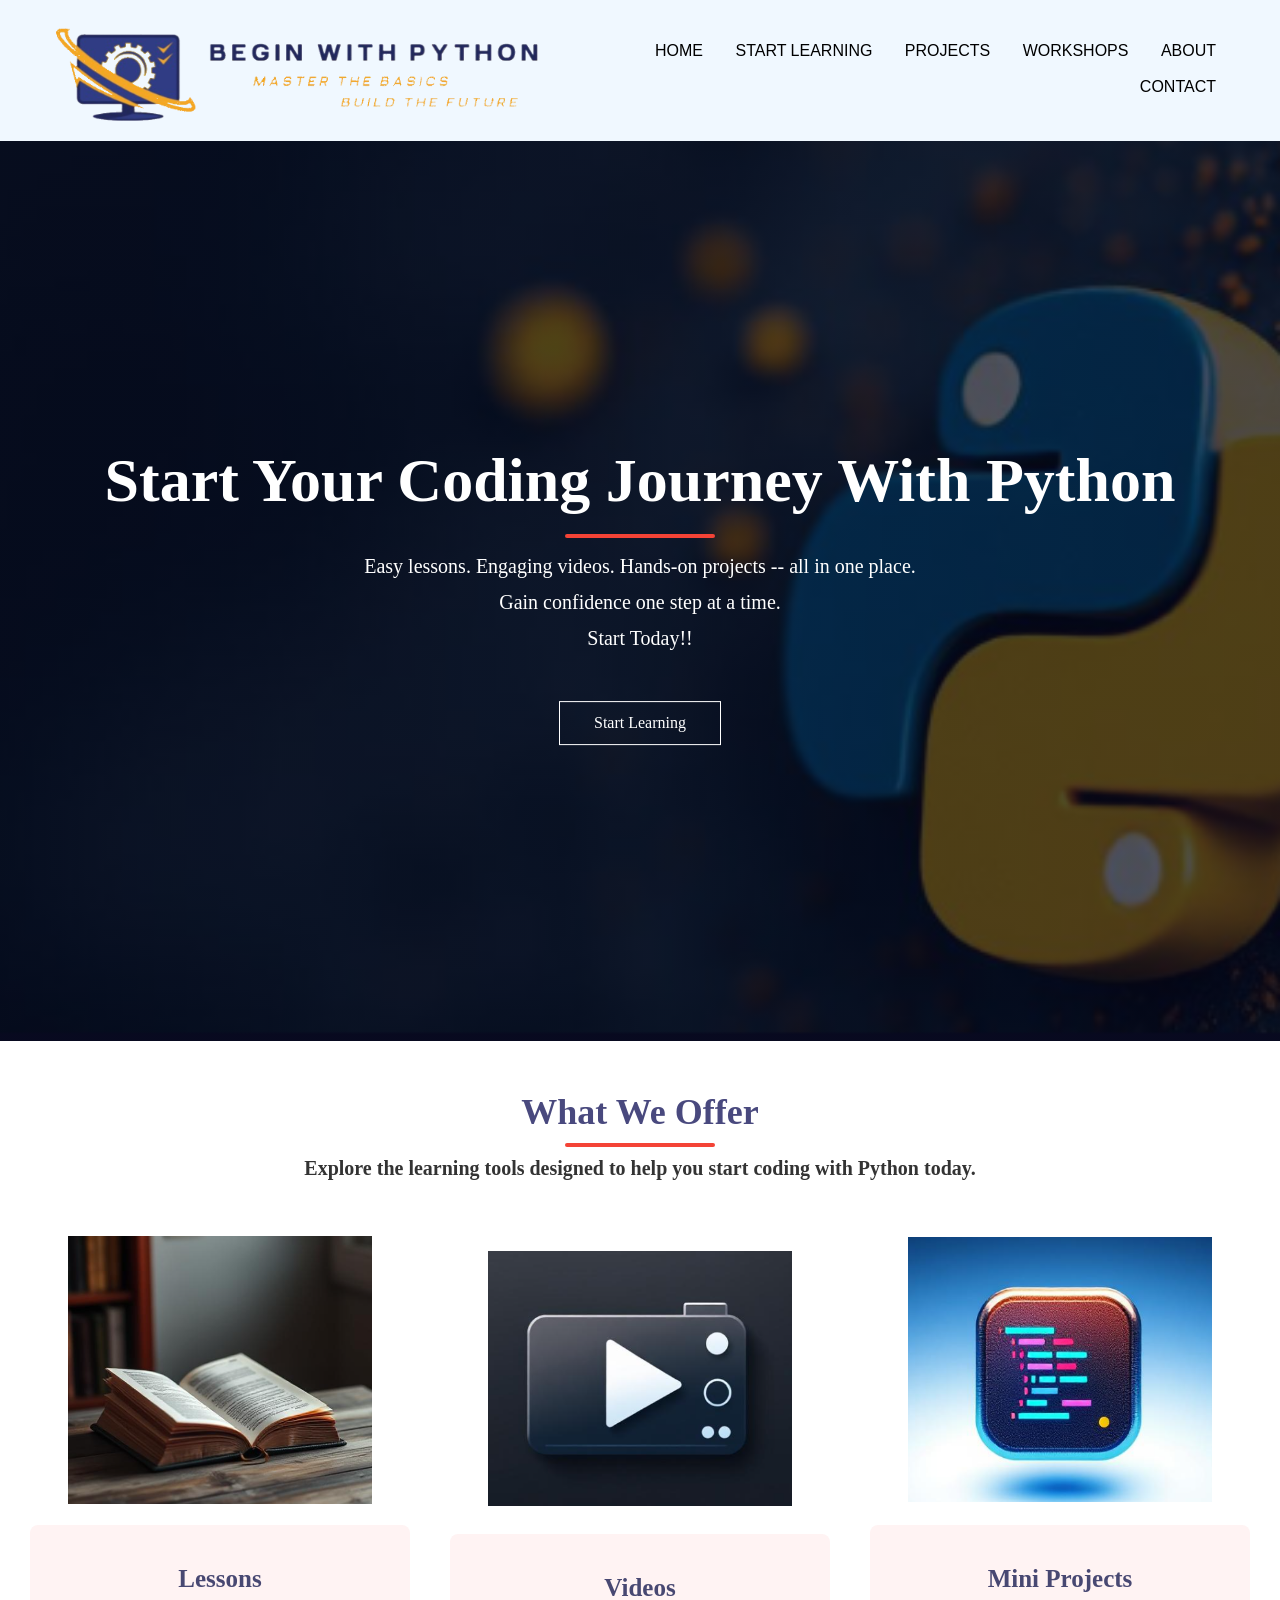
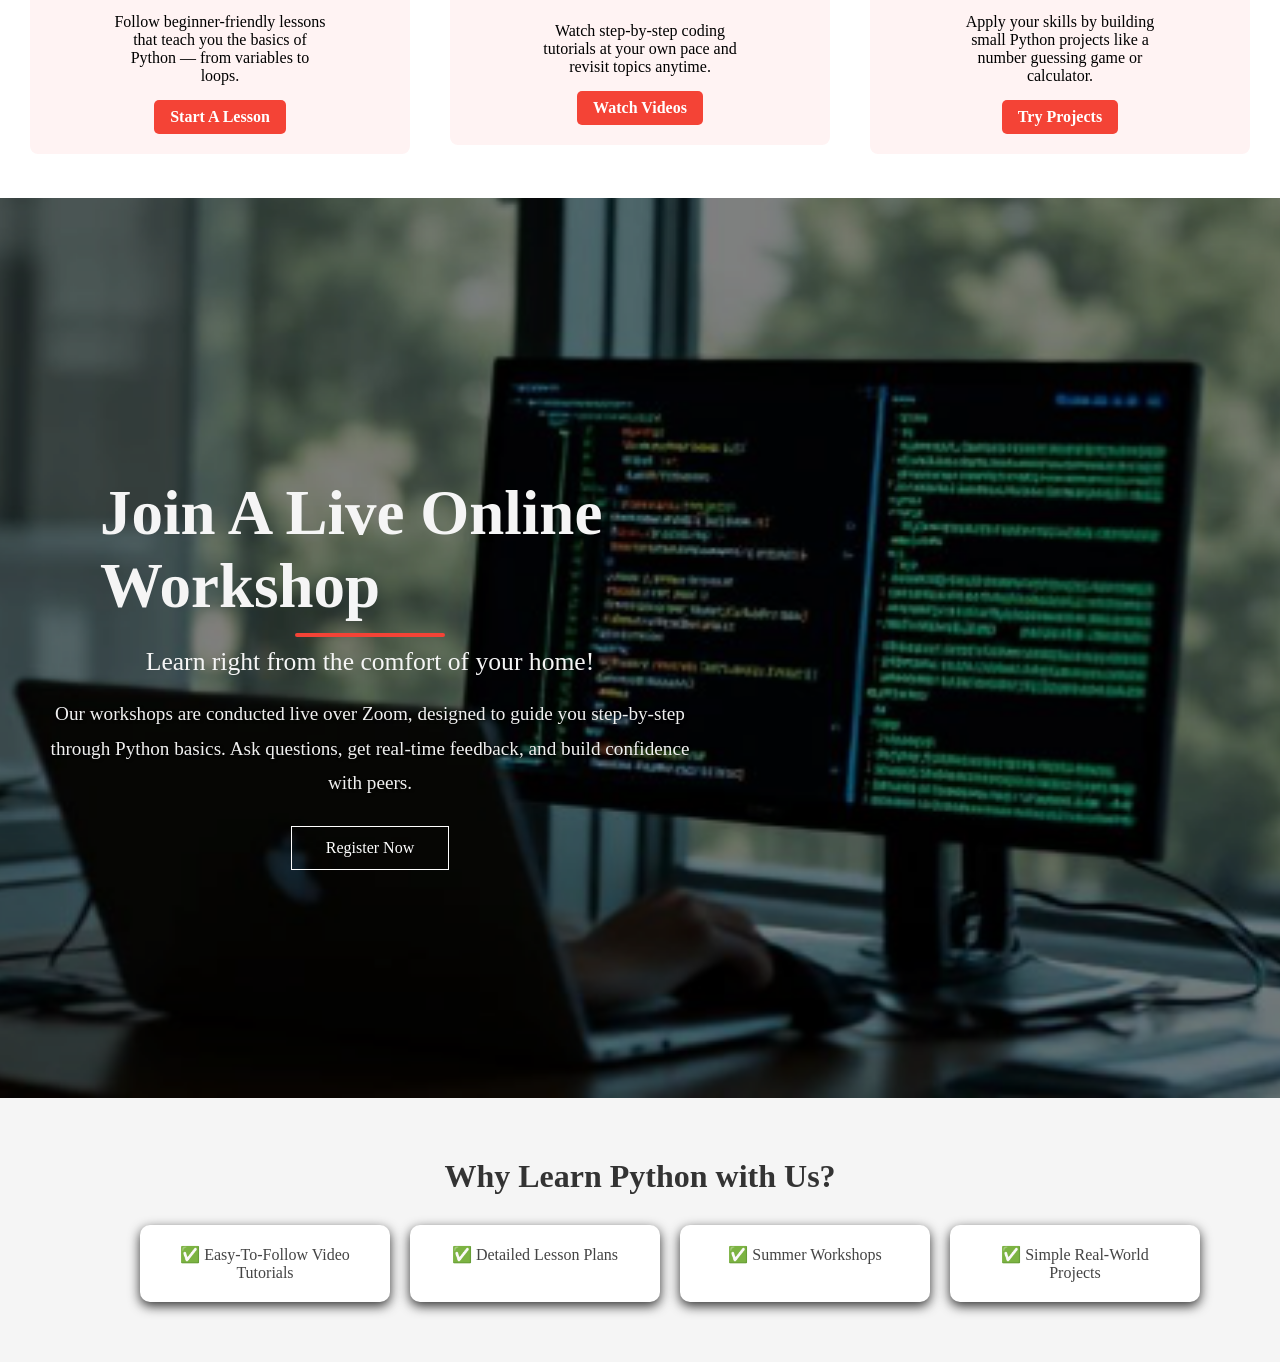
==== index.html @ 310bcfa5 "Working on the home page - what we offer section is fully complete, along with the subpage to join a" ====
<!DOCTYPE html>
<html>

<head>
    <meta name = "viewport" content="with=device-width, initial-scale=1.0">
    <title>Begin With Python</title>
    <link rel="stylesheet" href="style.css">
</head>

<body> 
    <!-- HEADER FOR THE TOP NAVIGATION BAR -->
    <header class="top-nav">
        <nav>
            <!-- LOGO -->
            <a href="index.html"><img src="images/BWPlogo.png"></a>
            
            <!-- MENU -->
            <div class="nav-links">
                <ul>
                    <li><a href="">HOME</a></li>
                    <li><a href="">START LEARNING</a></li>
                    <li><a href="">PROJECTS</a></li>
                    <li><a href="">WORKSHOPS</a></li>
                    <li><a href="">ABOUT</a></li>
                    <li><a href="">CONTACT</a></li>
                </ul> 
            </div>
        </nav>
    </header>
    
    <!-- Start Learning Button and Main Header -->
    <section class="header">
        <div class = "main-text">
            <h1> Start Your Coding Journey With Python</h1>
            <div class="line"></div>
            <p> Easy lessons. Engaging videos. Hands-on projects -- all in one place. <br> Gain confidence one step at a time. <br> Start Today!!</p>
            <a href="StartLearning.html" class="learn-button">Start Learning</a>
        </div>
    </section>
    
    <!-- Section 2: What We Offer -->
    <section class="services">
        <h2>What We Offer</h2>
        <div class="line"></div>
        <h4>Explore the learning tools designed to help you start coding with Python today.</h4>

        <div class="service-row">
            <div class="option-box">
                <img src="images/lessons.png" alt="Lessons" class="card-icon">
                <div class="option-col">
                    <h3>Lessons</h3>
                    <p>Follow beginner-friendly lessons that teach you the basics of Python — from variables to loops. </p>
                    <a href="StartLearning.html" class="lesson-button">Start A Lesson</a>
                </div>
            </div>
            <div class="option-box">
                <img src="images/video.png" alt="Videos" class="card-icon">
                <div class="option-col">
                    <h3>Videos</h3>
                    <p>Watch step-by-step coding tutorials at your own pace and revisit topics anytime. </p>
                    <a href="StartLearning.html" class="video-button">Watch Videos</a>
                </div>
            </div>
            <div class="option-box">
                <img src="images/proj-icon.png" alt="Projects" class="card-icon">
                <div class="option-col">
                    <h3>Mini Projects</h3>
                    <p>Apply your skills by building small Python projects like a number guessing game or calculator. </p>
                    <a href="StartLearning.html" class="project-button">Try Projects</a>
                </div>
            </div>
        </div>
    </section>
    
    <!-- Section 3: Attend a workshop -->
    <section class="workshop">
        <div class="explore-workshop">
            <h1>Join A Live Online Workshop</h1>
            <div class="line"></div>
            <p1>Learn right from the comfort of your home!</p1>
            <p> Our workshops are conducted live over Zoom, designed to guide you step-by-step through Python basics. 
                Ask questions, get real-time feedback, and build confidence with peers. </p>
            <a href="#" class="learn-button">Register Now</a>
        </div>
    </section>
    
    <!-- Section 4: What our users say-->
    
    
    <!-- Section 5: Why Us? -->
    <section class="why-learn">
        <h2>Why Learn Python with Us?</h2>
        <div class="feature-grid">
            <div class="feature-box"> &#9989 Easy-To-Follow Video Tutorials</div>
            <div class="feature-box"> &#9989 Detailed Lesson Plans</div>
            <div class="feature-box"> &#9989 Summer Workshops</div>
            <div class="feature-box"> &#9989 Simple Real-World Projects</div>
        </div>
    </section>

</body>

</html>
---- style.css ----
*{
    margin: 0;
    padding: 0;
}

.header{
    min-height: 100vh;
    width: 100%;
    background-image: linear-gradient(rgba(4, 8, 30, 0.7), rgba(4,8,30,0.7)), url(images/wallpaper.png);
    background-position: center;
    background-size: cover;
    position: relative; 
}

body , html {
  overflow-x: hidden;
}

.top-nav{
    background-color: aliceblue;
}

.top-nav img {
  width: 500px;
  display: block;
}

.top-nav nav {
  display: flex;
  justify-content: space-between;
  align-items: center;
  padding: 15px 50px;
}

nav{
    display: flex;
    padding: 2% 6%;
    justify-content: space-between;
    align-items: center;
}

nav img {
    width: 500px;
    align-items: left;
}

.nav-links{
    flex: 1;
    text-align: right;
    font-family: 'Tahoma', sans-serif;
}

.nav-links ul li{
    list-style: none;
    display: inline-block;
    padding: 8px 14px;
    position: relative;
}

.nav-links ul li a{
    color: #000000;
    text-decoration: none;
    font-size: 16px;
}

.nav-links ul li::after{
    content: '';
    width: 0%;
    height: 2px;
    background: #f44338;
    display: block;
    margin: auto;
    transition: 0.4s;
}

.nav-links ul li:hover::after{
    width: 100%;
}

.main-text{
    width: 90%;
    color: #fff;
    position: absolute;
    top: 50%;
    left: 50%;
    transform: translate(-50%, -50%);
    text-align: center
}

.main-text h1{
    font-size: 62px;
    line-height: 1.4;
}

.main-text p{
    margin: 10px 0 40px;
    font-size: 20px;
    line-height: 1.8;
}

.line{
  width: 150px;
  height: 4px;
  background: #f44336;
  margin: 10px auto;
  border-radius: 10px;
}

.learn-button{
    display: inline-block;
    text-decoration: none;
    text-align: center;
    margin-top: 5px;
    color: #fff;
    font-size: 16px;
    border: 1px solid #fff;
    padding: 12px 34px;
    background: transparent;
    position: relative;
    cursor: pointer;
}

.learn-button:hover{
    border: 1 px solid #f44336;
    background: #f44336;
    transition: 1s;
}

.why-learn {
  background-color: #f5f5f5; 
  padding: 60px 20px;
  text-align: center;
  justify-content: center;
}

.why-learn h2 {
  font-size: 32px;
  margin-bottom: 30px;
  color: #333;
}

.services h2 {
  font-size: 36px;
  margin-bottom: 5px;
  color: #49497e;
  text-align: center;
  margin-top: 50px;
}

.services h4 {
  font-size: 20px;
  margin-bottom: 30px;
  color: #333;
  text-align: center;
}

.why-learn h4 {
  font-size: 25px;
  margin-top: 30px;
  color: #333;
}

.feature-grid {
  display: flex;
  grid-template-columns: repeat(auto-fit, minmax(250px, 1fr));
  gap: 20px;
  flex-wrap: nowrap;
  max-width: 1000px;
  margin: 0 auto;
}

.card-icon {
  width: 280px;
  height: 280px;
  object-fit: contain;
  margin-bottom: 5px;
}

.feature-box {
  background: white;
  padding: 20px 25px;
  border-radius: 10px;
  border-color: #333;
  box-shadow: 0 4px 12px rgba(0, 0, 0, 0.8);
  font-size: 16px;
  color: #444;
  min-width: 200px;
  max-width: 250px;
  transition: transform 0.2s ease;
  justify-content: center;
  text-align: center;
}

.feature-box:hover {
  transform: translateY(-5px);
}

.service-row{
    margin-top: 2%;
    padding: 0;
    padding-bottom: 2%;
    border-color:rgba(0, 0, 0, 0.8);
    text-align: center;
    display: flex;
    width: 100%;
    align-items: center;
    justify-content: center;
    gap: 40px;
    flex-wrap: wrap;
}

.service-row .option-box{
  width: 80%;
  display: flex;
  flex-direction: column;
  align-items: center;
}

.service-row .option-box img{
  width: 80%;
}

.services .service-row{
  margin-top: 50px;
}
h3{
  font-size: 25px;
  color: #484872;
  margin: 20px auto;
}

.option-col{
    flex-basis: 31%;
    background: #fff3f3;
    border-radius: 8px;
    margin-top: 10px;
    margin-bottom: 5%;
    padding: 20px 82px;
    box-sizing: border-box;
    transition: 0.5s;
}

.option-col:hover{
    box-shadow: 0 0 50px 0px rgba(0,0,0,0.2);
}
.option-box {
  width: 80%;
  display: flex;
  flex-direction: column;
  align-items: center;
  max-width: 380px;
}

.lesson-button,
.video-button,
.project-button {
  display: inline-block;
  margin-top: 15px;
  padding: 8px 16px;
  background-color: #f44336;
  color: white;
  border-radius: 5px;
  text-decoration: none;
  font-weight: bold;
  transition: background 0.3s ease;
}

.lesson-button:hover,
.video-button:hover,
.project-button:hover {
  background-color: #d32f2f;
}

.workshop{
  width: 100%;
  height: 100vh;
  background-image: url(images/w.png);
  background-position: center;
  background-size: cover;
  background-repeat: no-repeat;
  display: flex;
  align-items: center;
}

.explore-workshop{
  width: 50%;
  padding: 50px;
  color: #F5F5F5;
  display: flex;
  align-items: center;
  flex-direction: column;
}

.explore-workshop h1 {
  font-size: 7vmin;
  margin: 50px;
  margin-bottom: 0px;
}

.workshop p {
  font-size: 1.2rem;            
  color: #f0f0f0;               
  line-height: 1.8;             
  max-width: 700px;             
  margin: 20px auto;            
  text-align: center;          
  font-weight: 300;             
  text-shadow: 1px 1px 3px rgba(0, 0, 0, 0.6); 
}

.workshop p1{
  font-size: 1.6rem;
  text-align: center;          
  font-weight: 500;
}

.explore-workshop .line{
  margin-top: 10px;
}
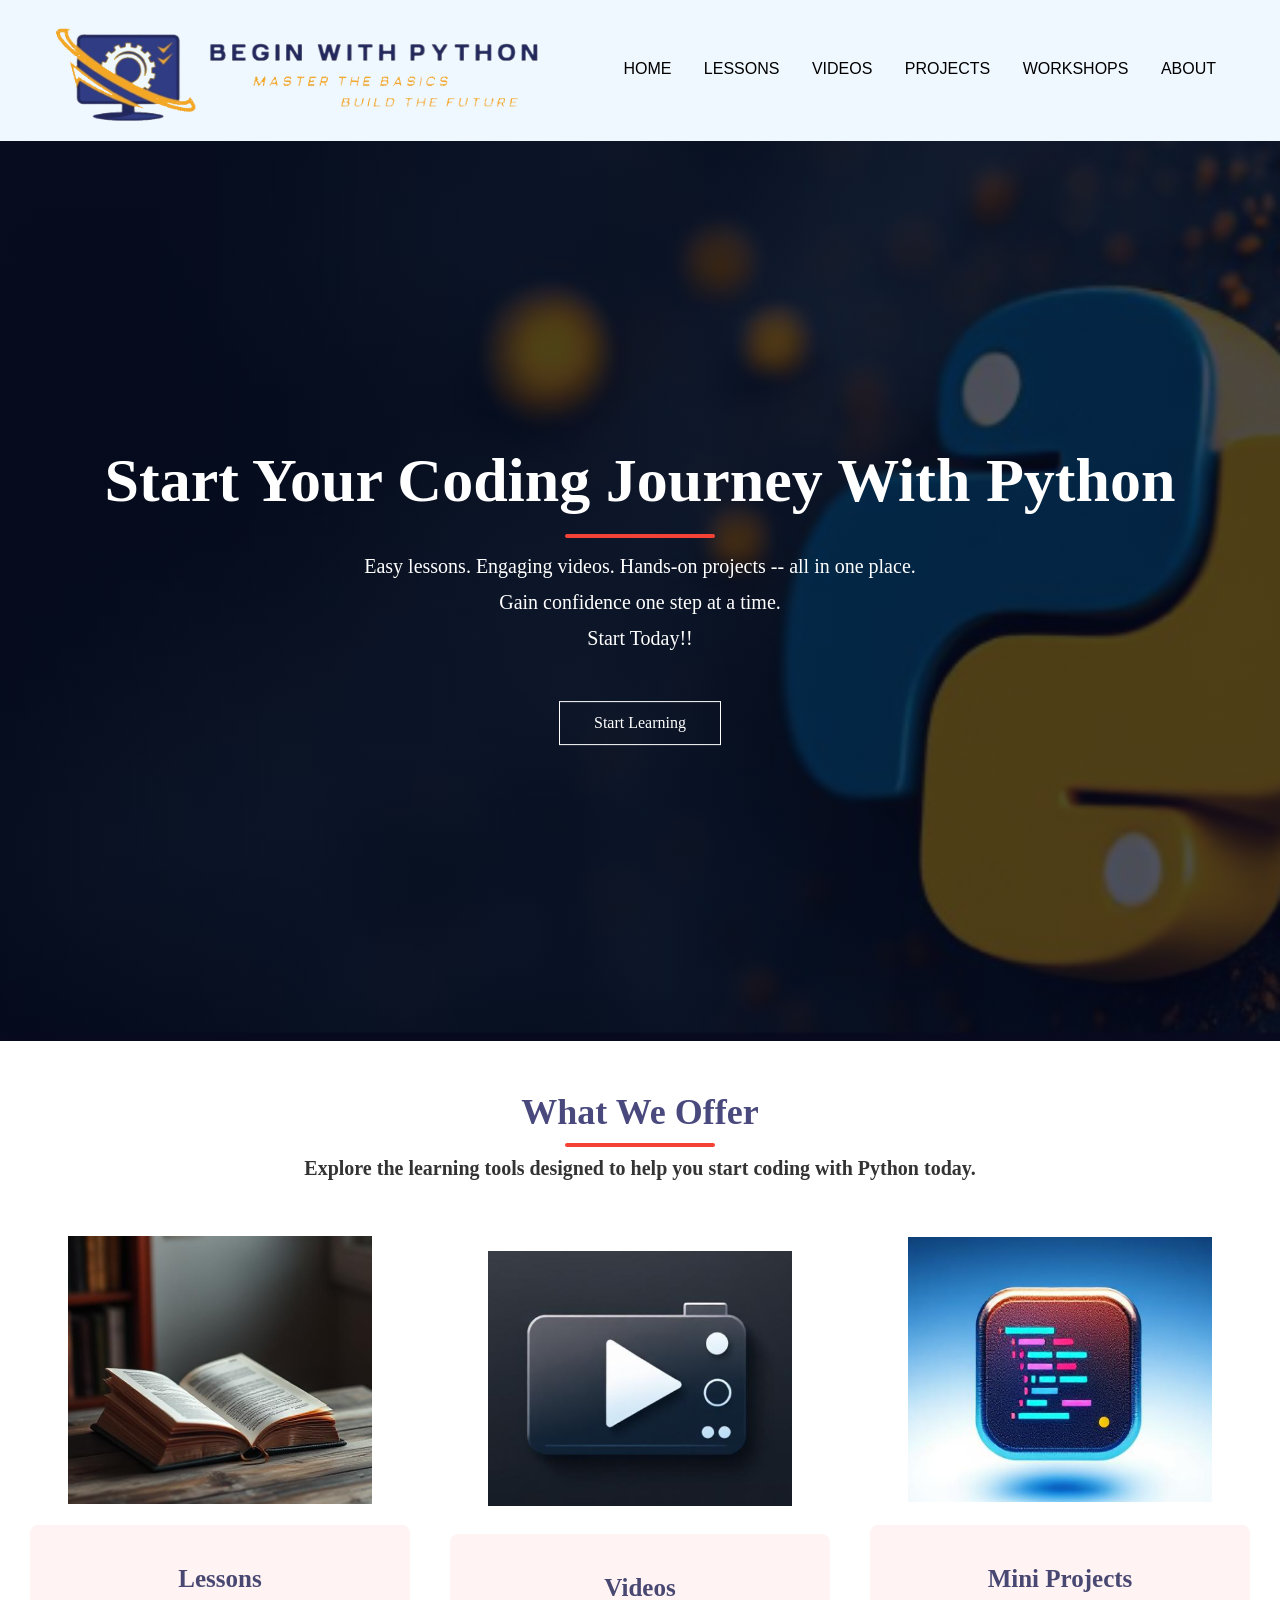
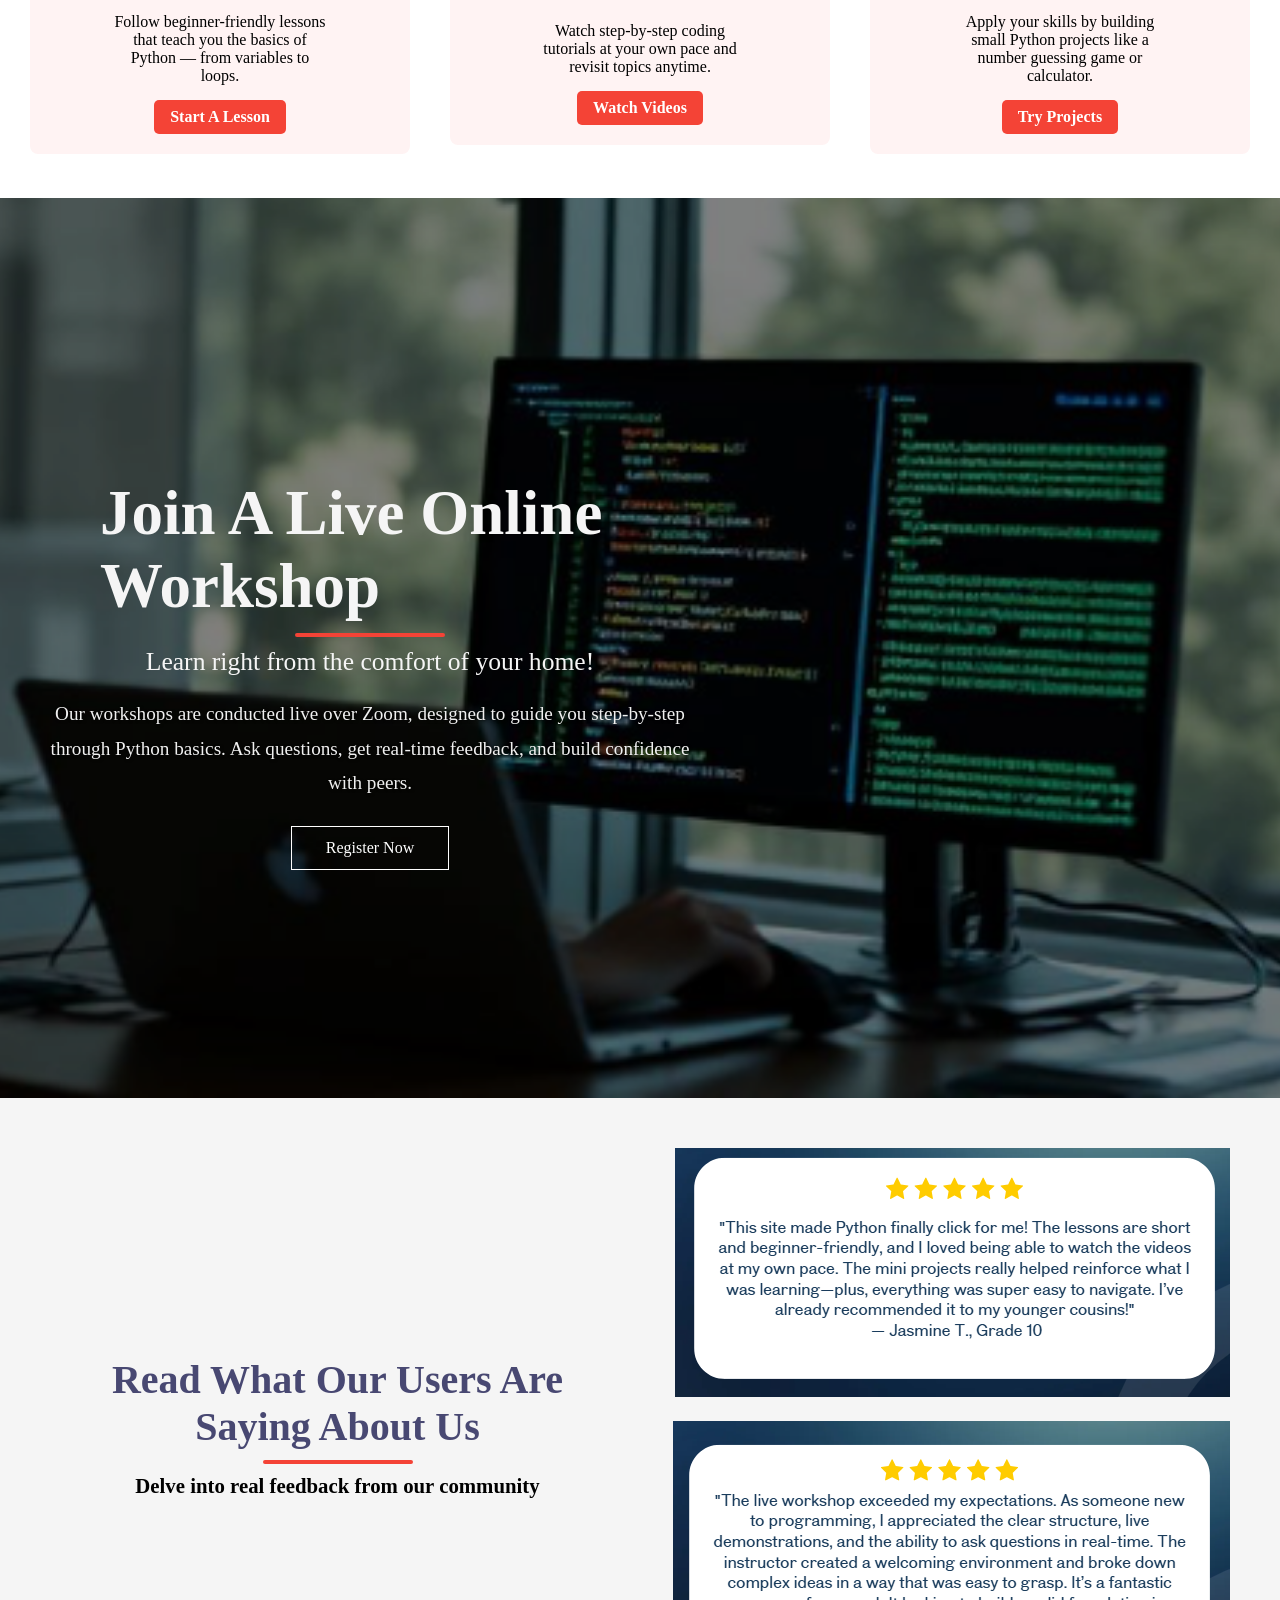
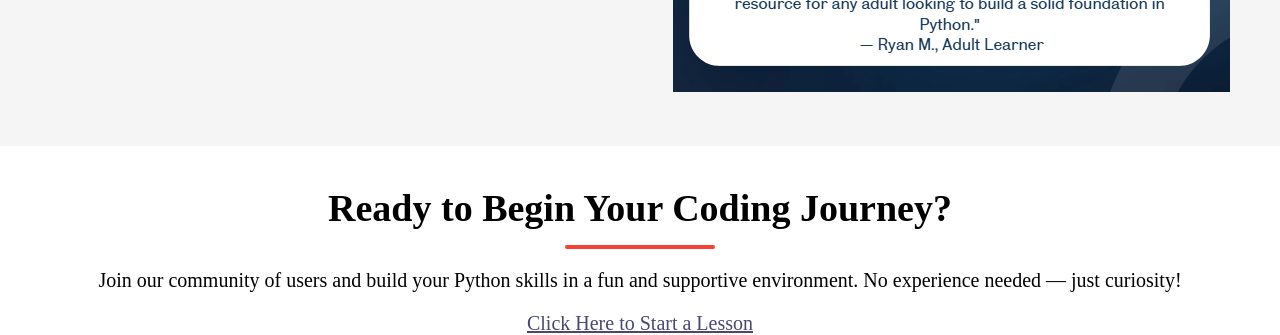
==== commit cff6c085: "Finishing up the home page - the last two sections have been inputted - some UI issues have been fix" ====
--- a/index.html
+++ b/index.html
@@ -8,6 +8,7 @@
 </head>
 
 <body> 
+    <!-- Section 1: Introduction to Begin With Python -->
     <!-- HEADER FOR THE TOP NAVIGATION BAR -->
     <header class="top-nav">
         <nav>
@@ -18,11 +19,11 @@
             <div class="nav-links">
                 <ul>
                     <li><a href="">HOME</a></li>
-                    <li><a href="">START LEARNING</a></li>
+                    <li><a href="">LESSONS</a></li>
+                    <li><a href="">VIDEOS</a></li>
                     <li><a href="">PROJECTS</a></li>
-                    <li><a href="">WORKSHOPS</a></li>
+                    <li><a href="">WORKSHOPS</a></li>   
                     <li><a href="">ABOUT</a></li>
-                    <li><a href="">CONTACT</a></li>
                 </ul> 
             </div>
         </nav>
@@ -85,19 +86,32 @@
     </section>
     
     <!-- Section 4: What our users say-->
-    
-    
-    <!-- Section 5: Why Us? -->
-    <section class="why-learn">
-        <h2>Why Learn Python with Us?</h2>
-        <div class="feature-grid">
-            <div class="feature-box"> &#9989 Easy-To-Follow Video Tutorials</div>
-            <div class="feature-box"> &#9989 Detailed Lesson Plans</div>
-            <div class="feature-box"> &#9989 Summer Workshops</div>
-            <div class="feature-box"> &#9989 Simple Real-World Projects</div>
+    <section class="testimonials">
+        <div class="container">
+            <div class = "container_left">
+                <h1>Read What Our Users Are Saying About Us</h1>
+                <div class="line"></div>
+                <h2>Delve into real feedback from our community</h2>
+            </div>
+            <div class="container_right">
+                <div class="card1">
+                    <img src="images/rev1.png" alt="Review from Jasmine">
+                </div>
+                <div class="card1">
+                    <img src="images/rew1.png" alt="Review from Jasmine">
+                </div>
+            </div>
+    </section>
+
+    <!-- Section 5: CTA -->
+    <section class="ready">
+        <div class="cta-right">
+            <h1>Ready to Begin Your Coding Journey?</h1>
+            <div class="line"></div>
+            <p>Join our community of users and build your Python skills in a fun and supportive environment. No experience needed — just curiosity!</p>
+            <a href="StartLearning.html" class="final-button">Click Here to Start a Lesson</a>
         </div>
     </section>
 
 </body>
-
 </html>
--- a/style.css
+++ b/style.css
@@ -126,19 +126,6 @@
     transition: 1s;
 }
 
-.why-learn {
-  background-color: #f5f5f5; 
-  padding: 60px 20px;
-  text-align: center;
-  justify-content: center;
-}
-
-.why-learn h2 {
-  font-size: 32px;
-  margin-bottom: 30px;
-  color: #333;
-}
-
 .services h2 {
   font-size: 36px;
   margin-bottom: 5px;
@@ -152,12 +139,6 @@
   margin-bottom: 30px;
   color: #333;
   text-align: center;
-}
-
-.why-learn h4 {
-  font-size: 25px;
-  margin-top: 30px;
-  color: #333;
 }
 
 .feature-grid {
@@ -316,4 +297,76 @@
 
 .explore-workshop .line{
   margin-top: 10px;
+}
+
+.testimonials{
+  background-color: #f5f5f5; 
+  background-repeat: no-repeat;
+  background-position: center;
+  background-size: cover;
+  display: flex;
+}
+
+.testimonials h1 {
+  font-size: 2.5rem;
+  margin-top: 50px;
+  margin-bottom: 10px;
+  color: #484872;
+  text-align: center;
+}
+
+.testimonials h2{
+  font-size: 1.3rem;
+  color: black;
+  margin-bottom: 40px;
+  text-align: center;
+}
+
+.testimonials .container {
+  display: flex;
+  align-items: center;
+  text-align: center;
+  justify-content: space-between;
+  padding: 50px;
+  flex-wrap: wrap;
+}
+
+.container_left {
+  flex: 1;
+  padding-right: 30px;
+}
+
+.container_right {
+  flex: 1;
+  display: flex;
+  flex-direction: column; 
+  align-items: flex-end;  
+  gap: 20px;
+}
+
+.cta-right h1 {
+  font-size: 38px;
+  margin-top: 0px;
+  margin-bottom: 15px;
+  color: black;
+  text-align: center;
+}
+
+.cta-right p {
+  font-size: 20px;
+  margin-top: 20px;
+  margin-bottom: 20px;
+  color: black;
+  text-align: center;
+}
+
+.cta-right {
+  text-align: center;
+  margin-top: 40px;
+}
+
+.final-button {
+  margin-top: 50px; 
+  color: #484872;
+  font-size: 20px;
 }
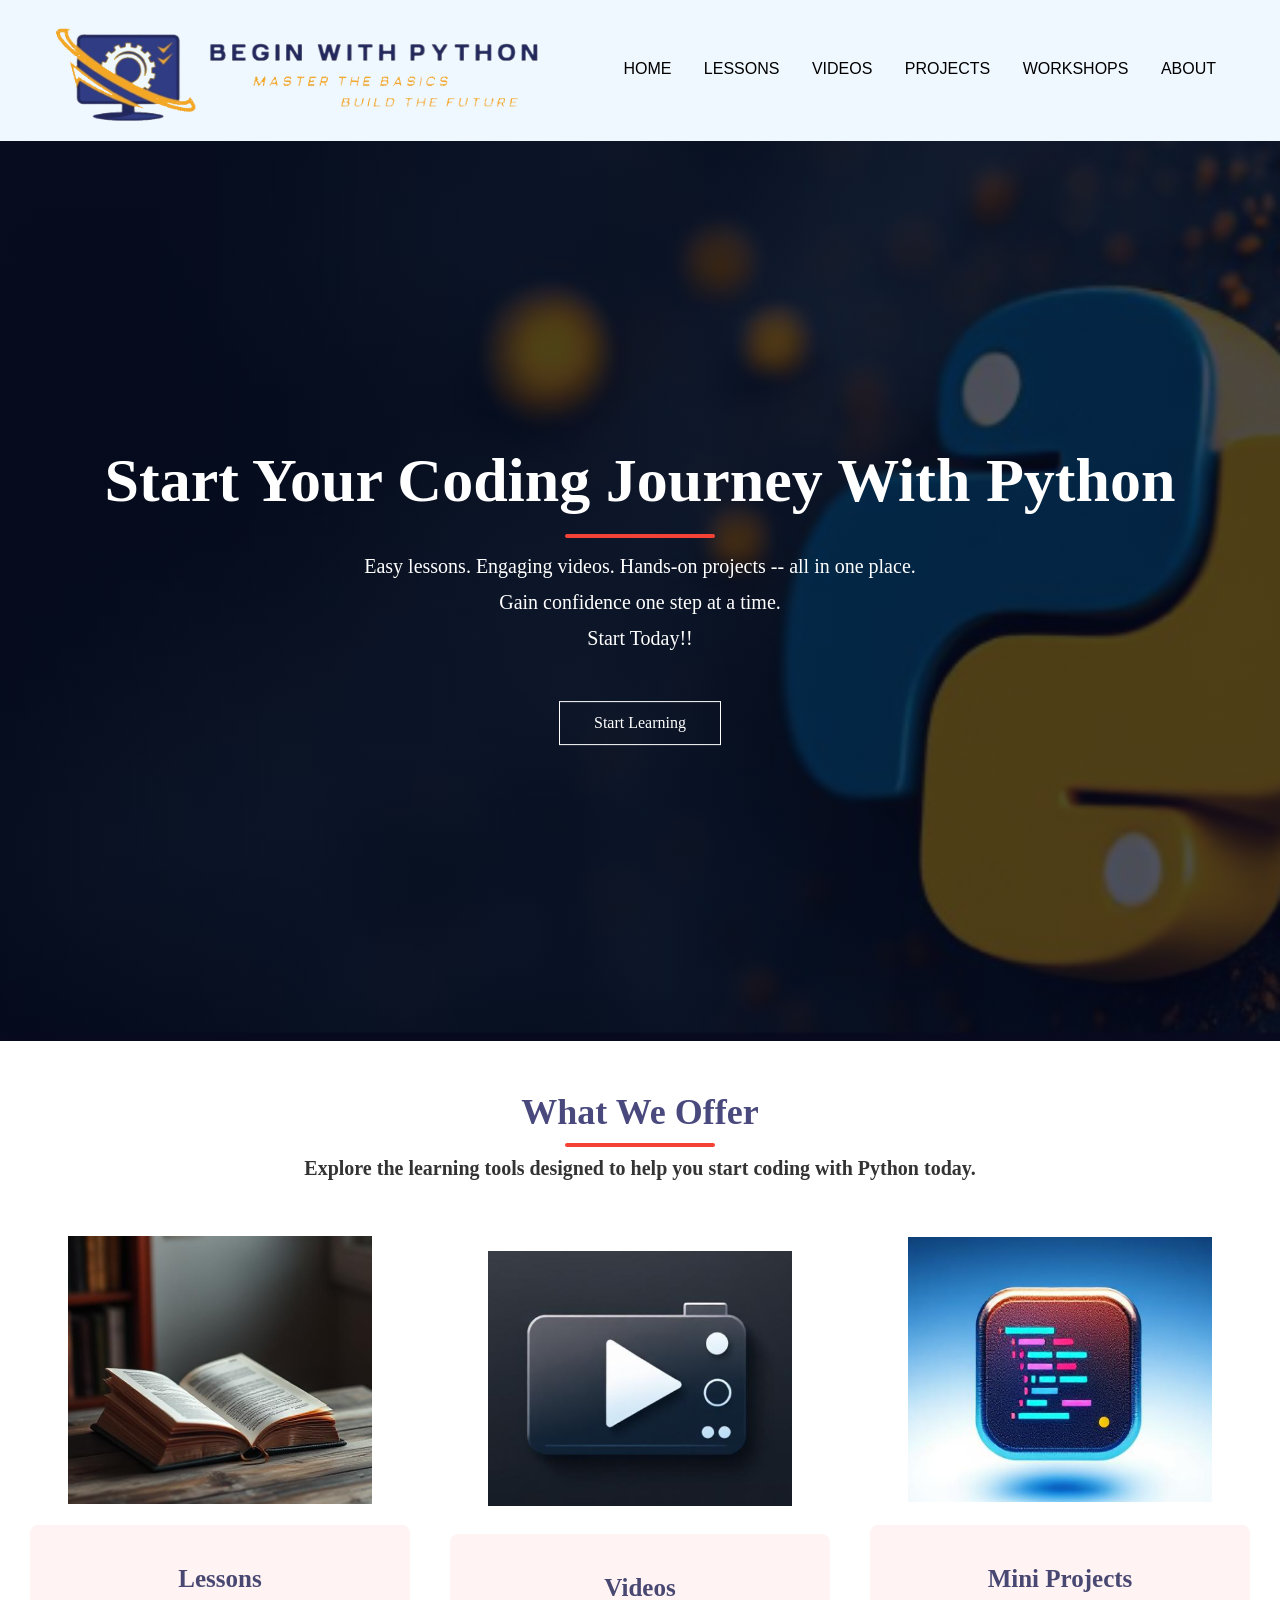
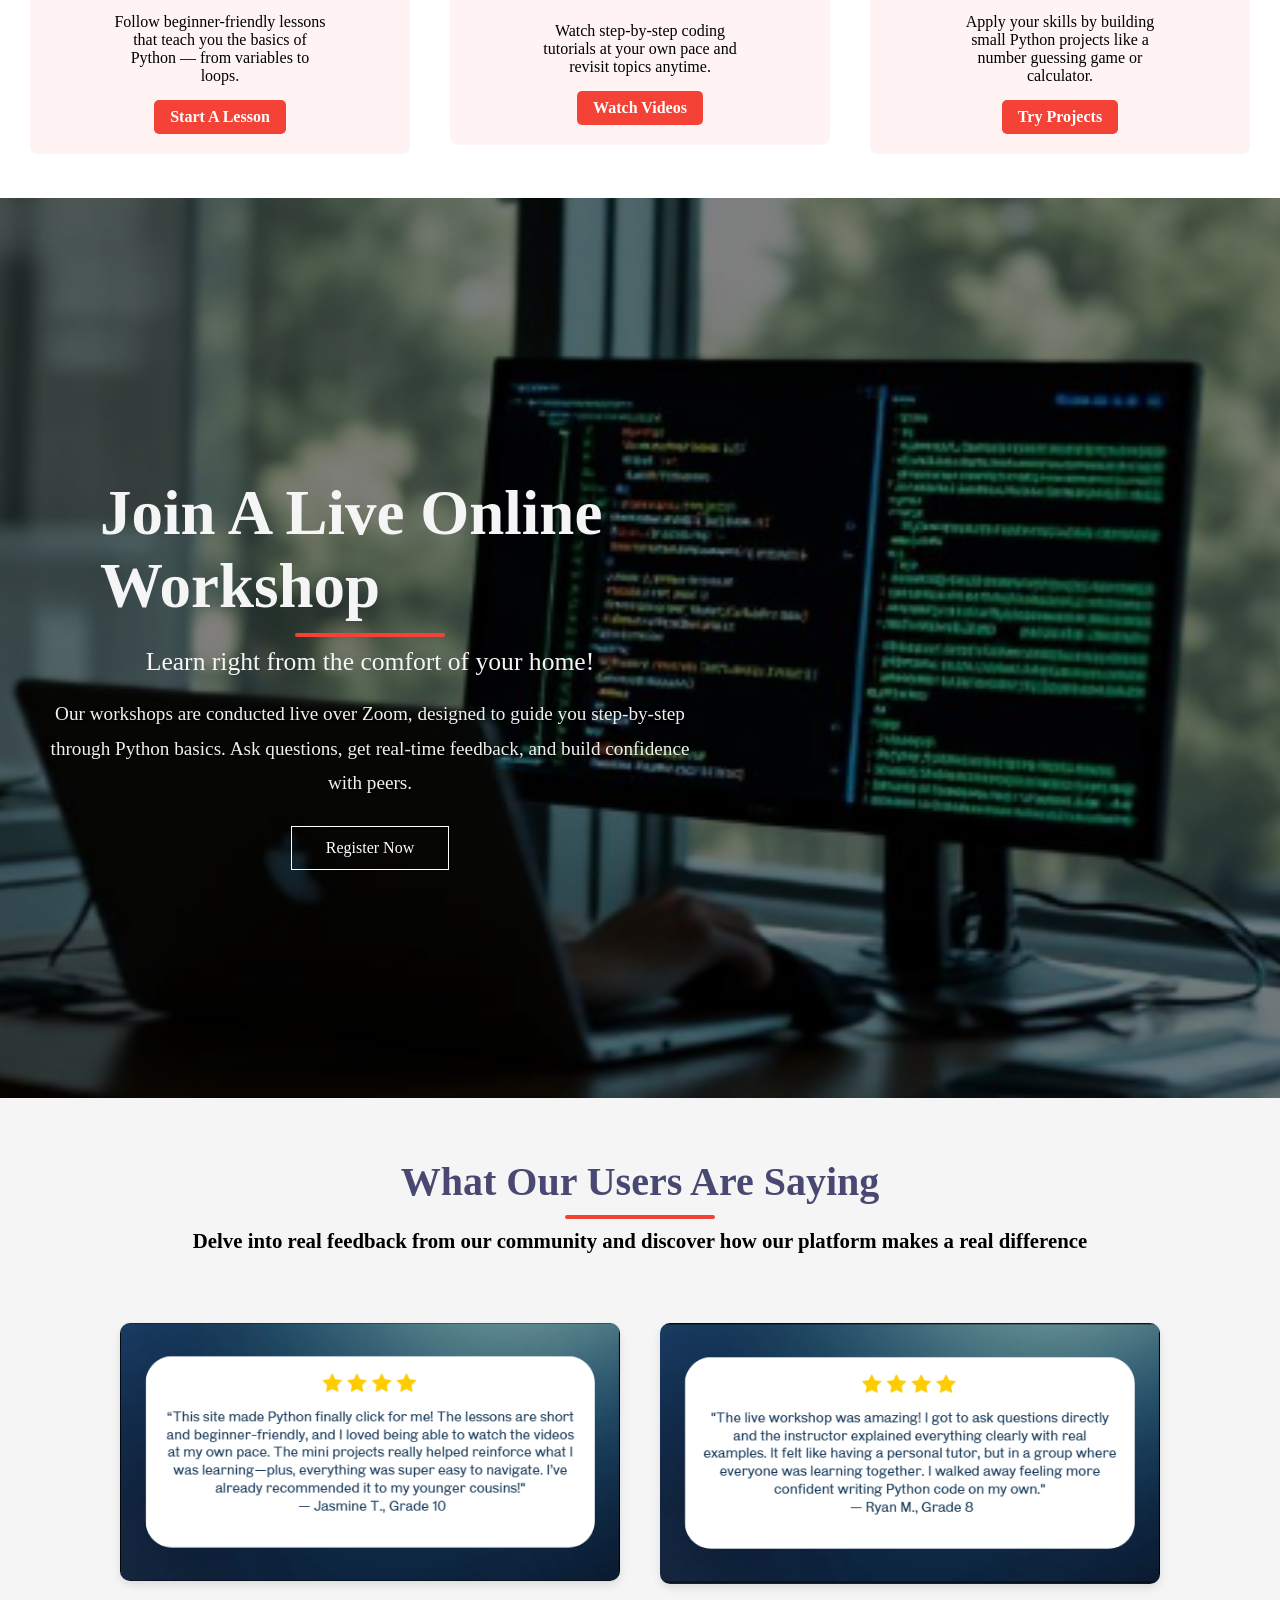
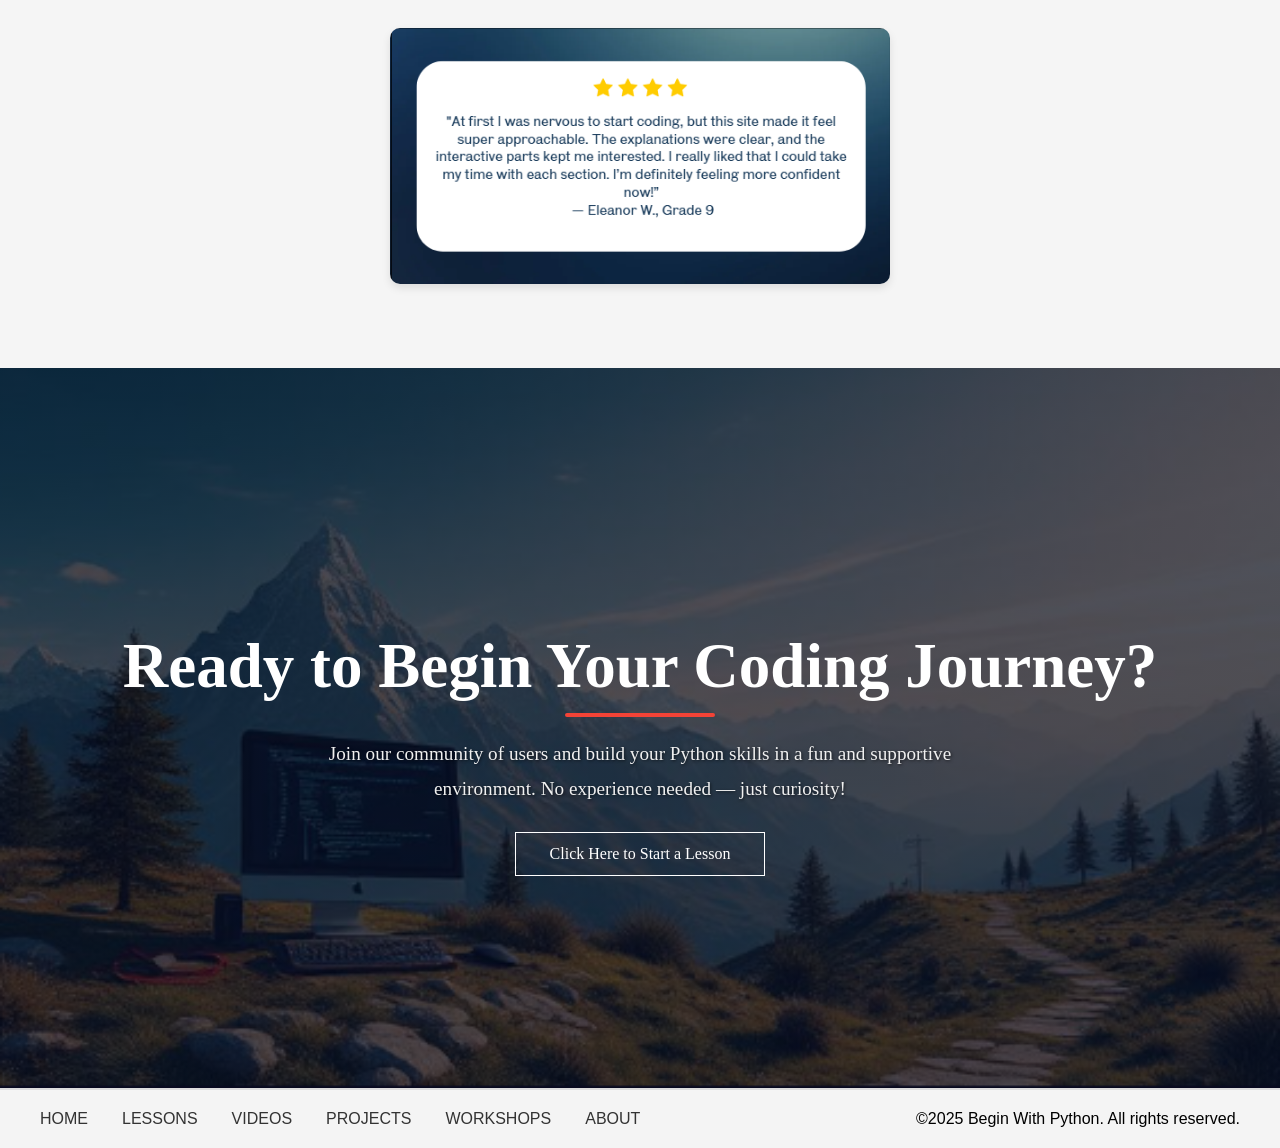
==== commit d5c37e41: "Finished the main home page" ====
--- a/index.html
+++ b/index.html
@@ -89,16 +89,19 @@
     <section class="testimonials">
         <div class="container">
             <div class = "container_left">
-                <h1>Read What Our Users Are Saying About Us</h1>
+                <h1>What Our Users Are Saying</h1>
                 <div class="line"></div>
-                <h2>Delve into real feedback from our community</h2>
+                <h2>Delve into real feedback from our community and discover how our platform makes a real difference</h2>
             </div>
             <div class="container_right">
                 <div class="card1">
-                    <img src="images/rev1.png" alt="Review from Jasmine">
+                    <img src="images/review1.png" alt="Review from Jasmine">
                 </div>
                 <div class="card1">
-                    <img src="images/rew1.png" alt="Review from Jasmine">
+                    <img src="images/review2.png" alt="Review from Jasmine">
+                </div>
+                <div class="card1">
+                    <img src="images/review3.png" alt="Review from Eleanor">
                 </div>
             </div>
     </section>
@@ -109,9 +112,22 @@
             <h1>Ready to Begin Your Coding Journey?</h1>
             <div class="line"></div>
             <p>Join our community of users and build your Python skills in a fun and supportive environment. No experience needed — just curiosity!</p>
-            <a href="StartLearning.html" class="final-button">Click Here to Start a Lesson</a>
+            <a href="StartLearning.html" class="learn-button">Click Here to Start a Lesson</a>
         </div>
     </section>
 
+    <!-- Section 6: Final Menu and Copyright Section -->
+    <footer class="site-footer">
+        <ul class="footerlinks">
+            <li><a href="">HOME</a></li>
+            <li><a href="">LESSONS</a></li>
+            <li><a href="">VIDEOS</a></li>
+            <li><a href="">PROJECTS</a></li>
+            <li><a href="">WORKSHOPS</a></li>   
+            <li><a href="">ABOUT</a></li> 
+        </ul>
+        <p>©2025 Begin With Python. All rights reserved.</p>
+    </footer>
+
 </body>
 </html>
--- a/style.css
+++ b/style.css
@@ -299,74 +299,134 @@
   margin-top: 10px;
 }
 
-.testimonials{
-  background-color: #f5f5f5; 
-  background-repeat: no-repeat;
-  background-position: center;
-  background-size: cover;
-  display: flex;
+.testimonials {
+  background-color: #f5f5f5;
+  padding: 60px 20px;
+  text-align: center;
 }
 
 .testimonials h1 {
   font-size: 2.5rem;
-  margin-top: 50px;
   margin-bottom: 10px;
   color: #484872;
-  text-align: center;
-}
-
-.testimonials h2{
+}
+
+.testimonials h2 {
   font-size: 1.3rem;
   color: black;
   margin-bottom: 40px;
-  text-align: center;
 }
 
 .testimonials .container {
-  display: flex;
-  align-items: center;
-  text-align: center;
+  max-width: 10000px;
+  margin: 0 auto;
+  display: flex;
+  flex-direction: column;
+  align-items: center;
+}
+
+.container_left {
+  margin-bottom: 30px;
+  width: 100%;
+}
+
+.container_right {
+  display: flex;
+  gap: 40px;
+  flex-wrap: wrap;
+  justify-content: center;
+  margin-bottom: 20px;
+}
+
+.card1 img {
+  width: 100%;
+  max-width: 500px;
+  border-radius: 10px;
+  box-shadow: 0 4px 8px rgba(0,0,0,0.1);
+}
+
+.ready {
+  min-height: 80vh;
+  width: 100%;
+  background-image: linear-gradient(rgba(4, 8, 30, 0.7), rgba(4,8,30,0.7)), url(images/bw3.png);
+  background-position: center;
+  background-size: cover;
+  position: relative; 
+  display: flex;
+  align-items: center;
+  color: #fff;
+  text-align: center;
+  justify-content: center;
+}
+
+.cta-right h1 {
+  font-size: 7vmin;
+  margin: 50px;
+  margin-bottom: 0px;
+}
+
+.cta-right p {
+  font-size: 1.2rem;            
+  color: #f0f0f0;               
+  line-height: 1.8;             
+  max-width: 700px;             
+  margin: 20px auto;            
+  text-align: center;          
+  font-weight: 300;             
+  text-shadow: 1px 1px 3px rgba(0, 0, 0, 0.6); 
+}
+
+.site-footer {
+  display: flex;
   justify-content: space-between;
-  padding: 50px;
+  align-items: center;
+  flex-wrap: wrap; 
+  padding: 20px 40px;
+  background-color: #f4f4f4;
+  border-top: 2px solid #ddd;
+  font-family: 'Segoe UI', sans-serif;
+}
+
+.footerlinks {
+  list-style: none;
+  display: flex;
+  gap: 34px;
+  padding: 0;
+  margin: 0;
   flex-wrap: wrap;
 }
 
-.container_left {
-  flex: 1;
-  padding-right: 30px;
-}
-
-.container_right {
-  flex: 1;
-  display: flex;
-  flex-direction: column; 
-  align-items: flex-end;  
-  gap: 20px;
-}
-
-.cta-right h1 {
-  font-size: 38px;
-  margin-top: 0px;
-  margin-bottom: 15px;
-  color: black;
-  text-align: center;
-}
-
-.cta-right p {
-  font-size: 20px;
-  margin-top: 20px;
-  margin-bottom: 20px;
-  color: black;
-  text-align: center;
-}
-
-.cta-right {
-  text-align: center;
-  margin-top: 40px;
-}
-
-.final-button {
-  margin-top: 50px; 
+.footerlinks li a {
+  text-decoration: none;
+  color: #333;
+  font-weight: 500;
+  position: relative;
+  transition: color 0.3s ease;
+}
+
+.footerlinks li a::after {
+  content: '';
+  position: absolute;
+  width: 0%;
+  height: 2px;
+  bottom: -4px;
+  left: 0;
+  background-color: #484872; 
+  transition: width 0.3s ease;
+}
+
+.footerlinks li a:hover {
   color: #484872;
-  font-size: 20px;
-}+}
+
+.footerlinks li a:hover::after {
+  width: 100%;
+}
+
+.copyright {
+  margin: 10px 0 0;
+  font-size: 1.9rem;
+  color: #555;
+  width: 100%;
+  text-align: center;
+}
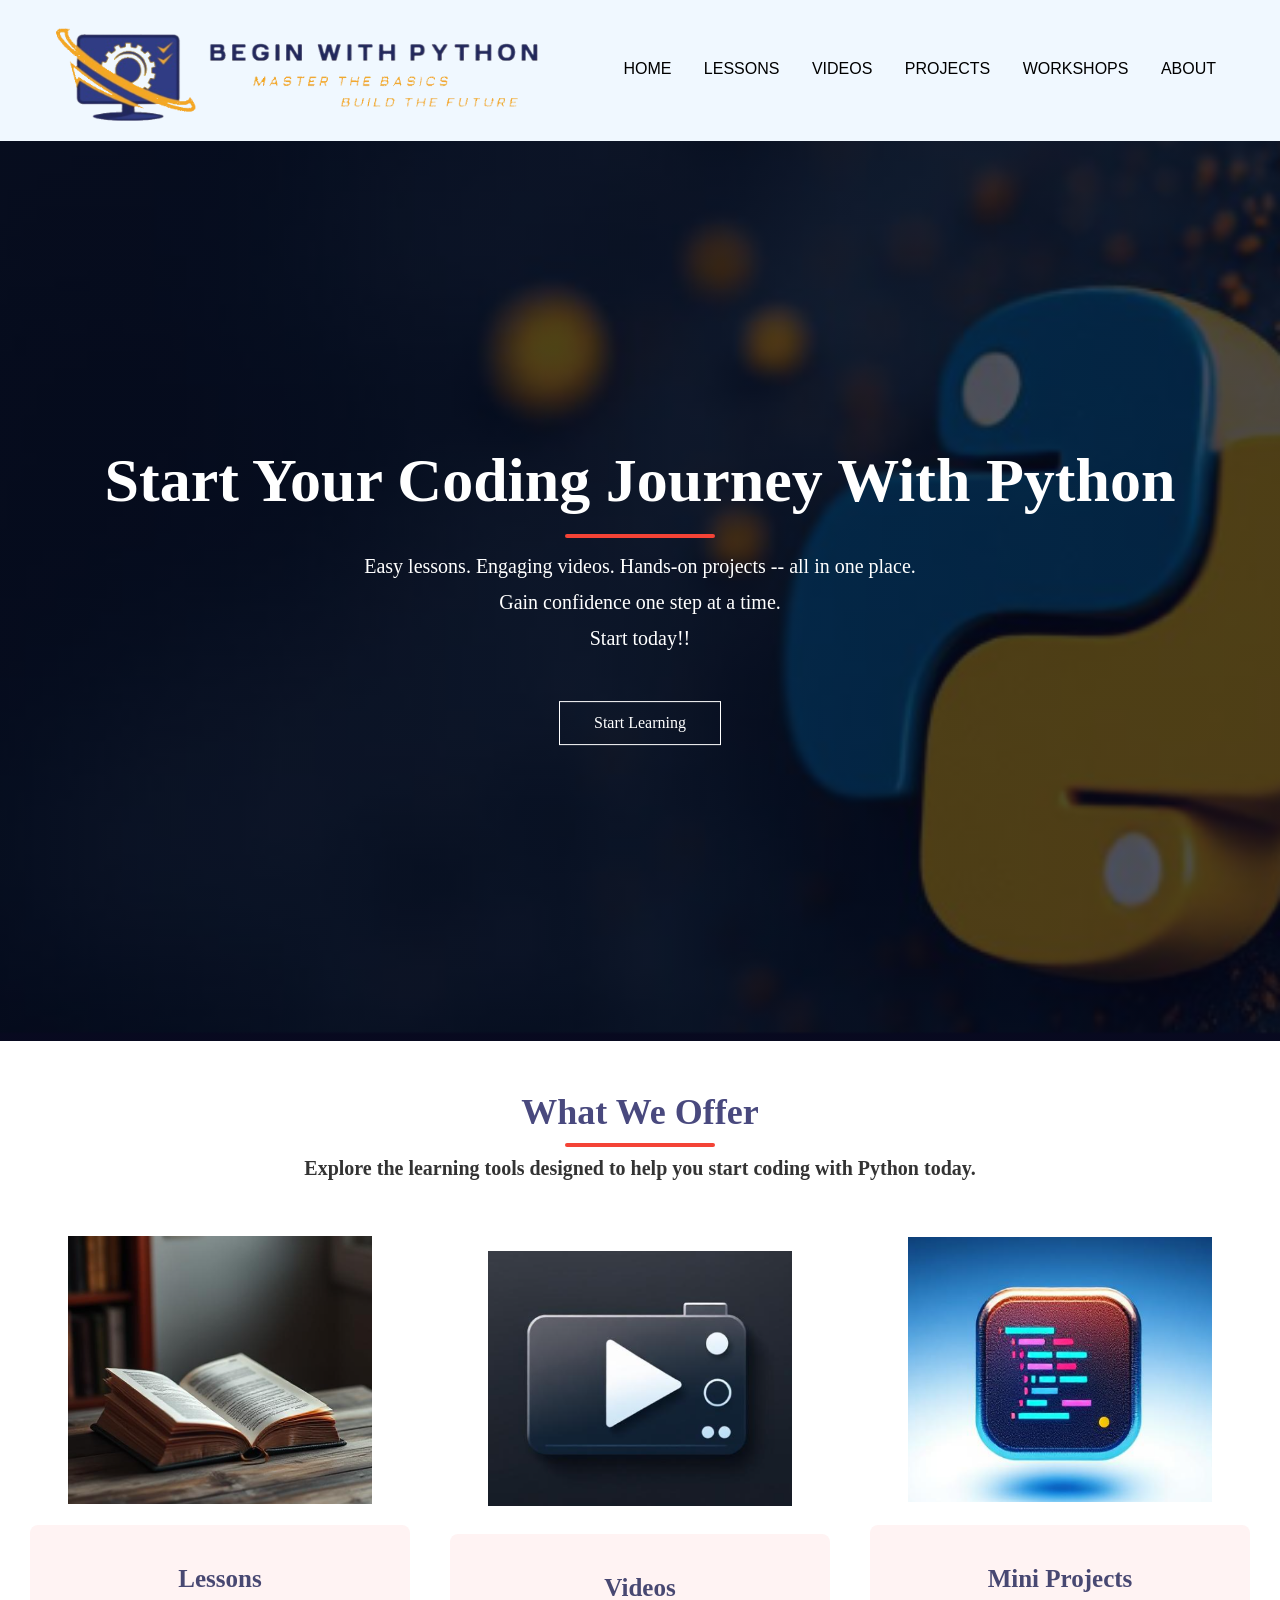
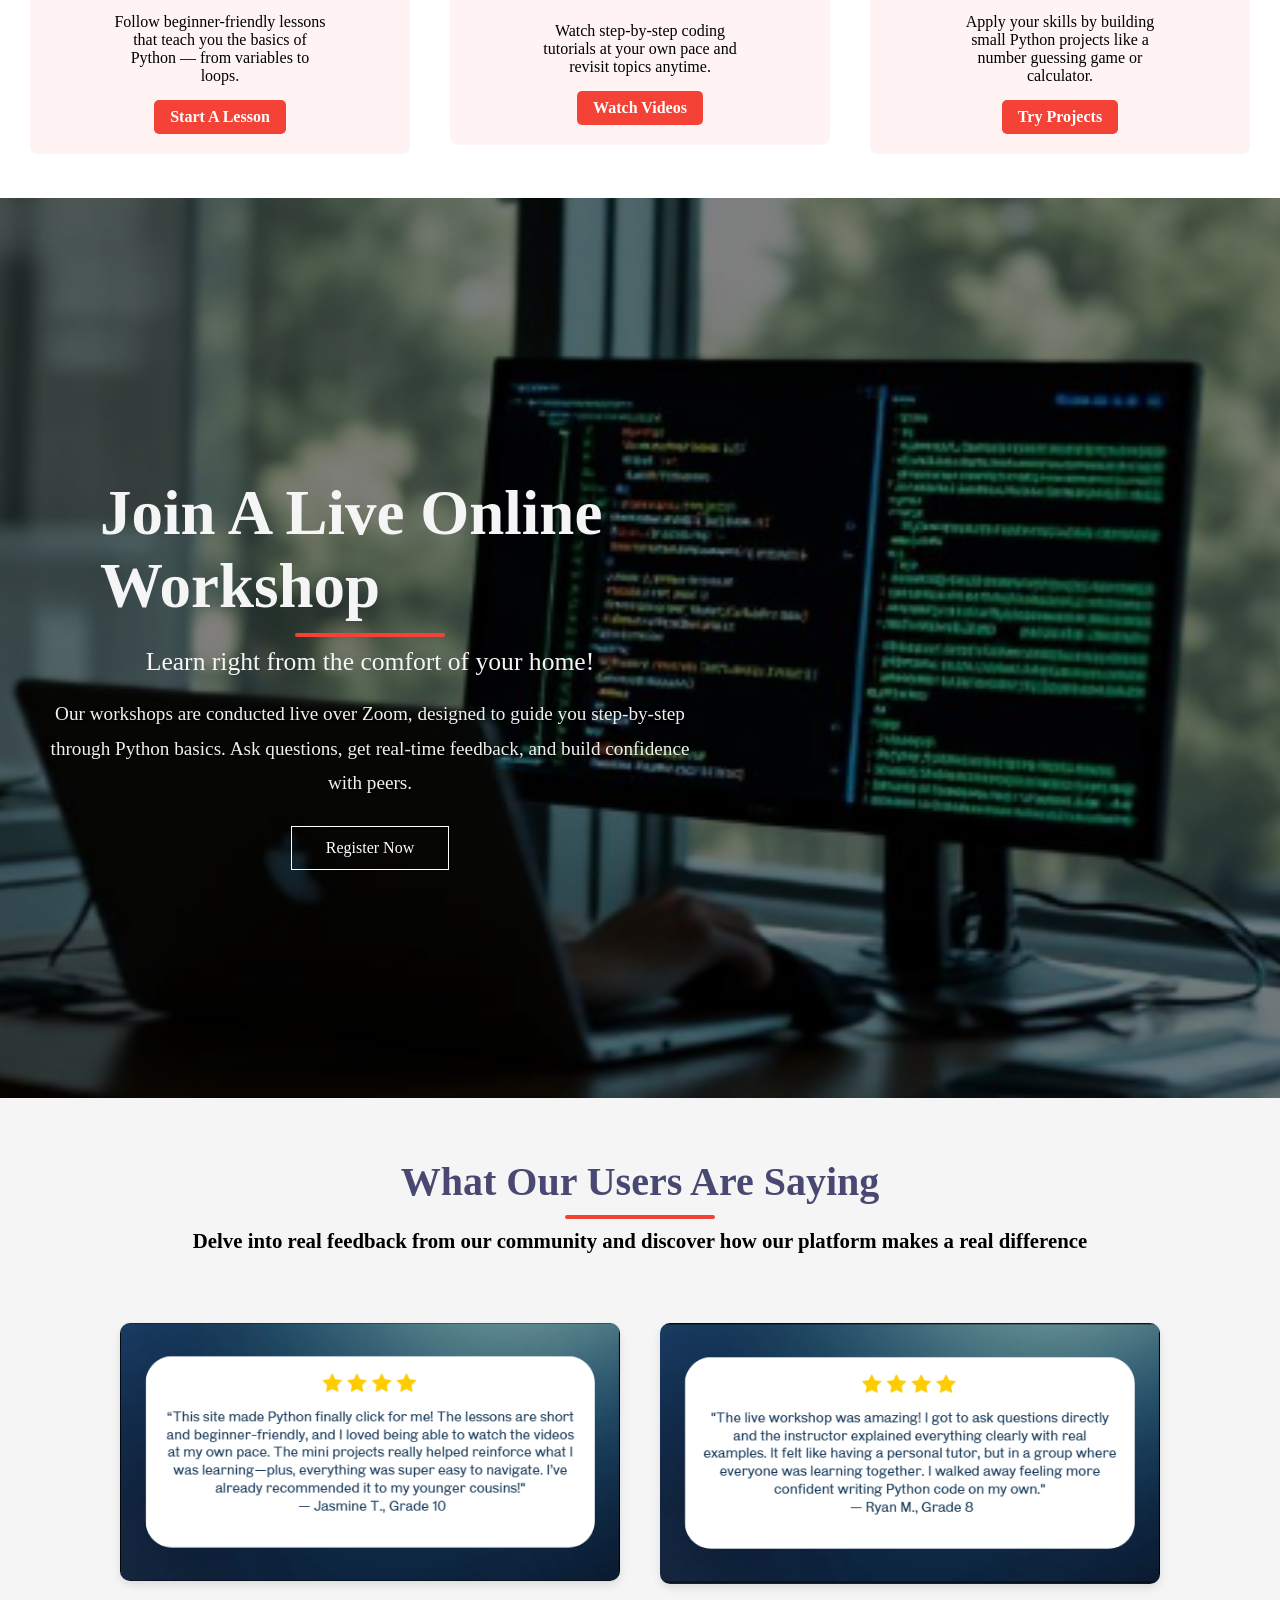
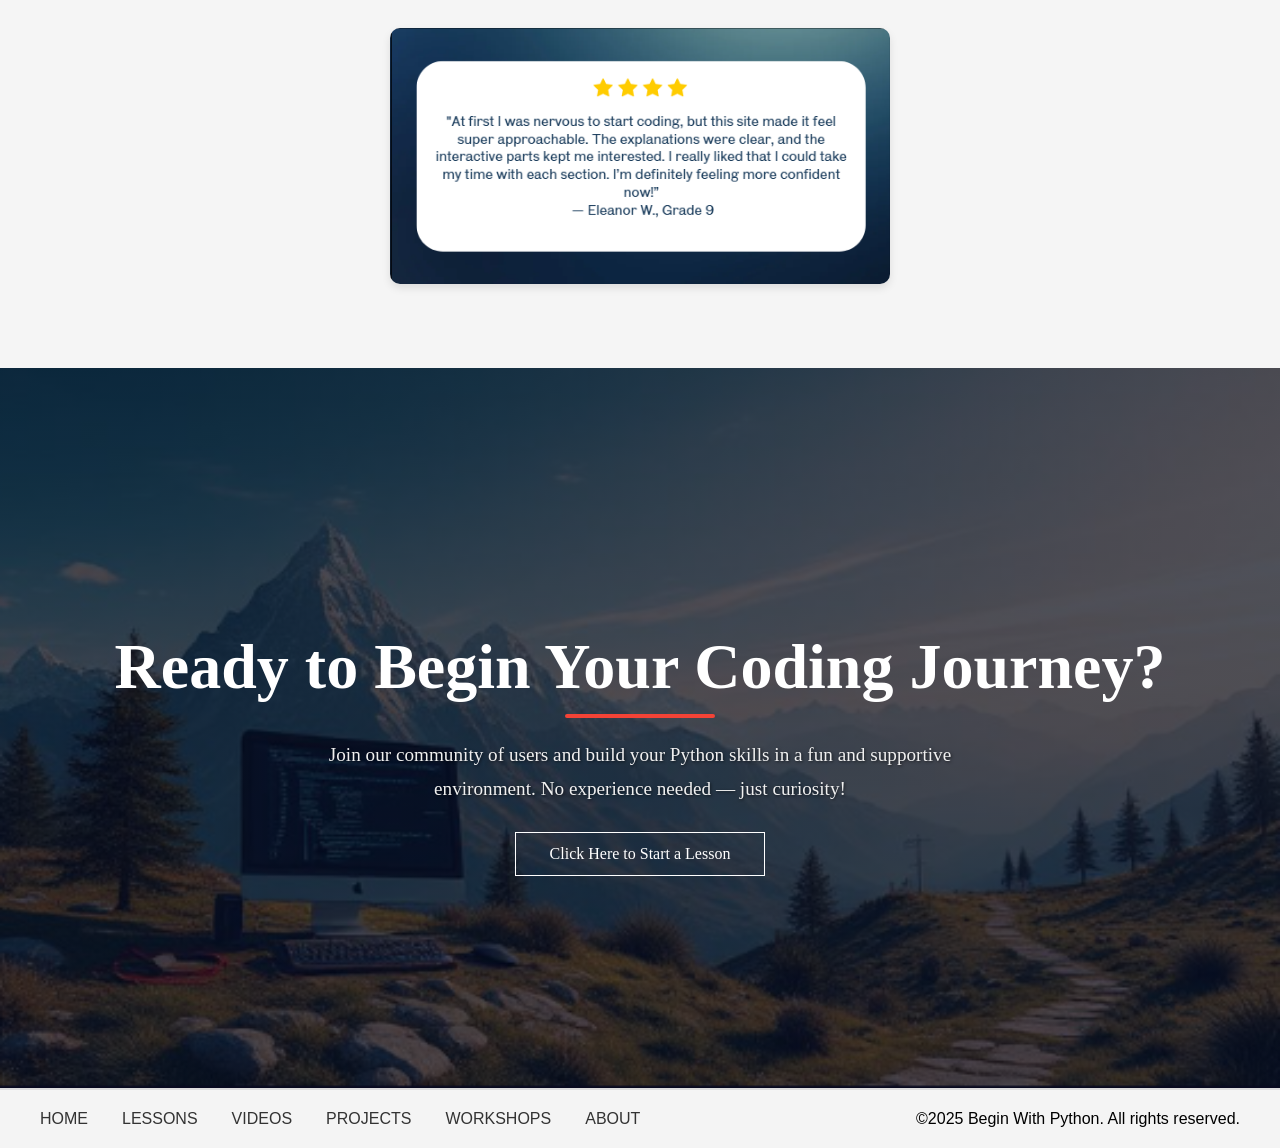
==== commit 8f4f4685: "Working on projects/lessons Getting information to style out the projects section and lessons" ====
--- a/index.html
+++ b/index.html
@@ -18,12 +18,12 @@
             <!-- MENU -->
             <div class="nav-links">
                 <ul>
-                    <li><a href="">HOME</a></li>
-                    <li><a href="">LESSONS</a></li>
+                    <li><a href="index.html">HOME</a></li>
+                    <li><a href="lessons.html">LESSONS</a></li>
                     <li><a href="">VIDEOS</a></li>
                     <li><a href="">PROJECTS</a></li>
                     <li><a href="">WORKSHOPS</a></li>   
-                    <li><a href="">ABOUT</a></li>
+                    <li><a href="about.html">ABOUT</a></li>
                 </ul> 
             </div>
         </nav>
@@ -34,8 +34,8 @@
         <div class = "main-text">
             <h1> Start Your Coding Journey With Python</h1>
             <div class="line"></div>
-            <p> Easy lessons. Engaging videos. Hands-on projects -- all in one place. <br> Gain confidence one step at a time. <br> Start Today!!</p>
-            <a href="StartLearning.html" class="learn-button">Start Learning</a>
+            <p> Easy lessons. Engaging videos. Hands-on projects -- all in one place. <br> Gain confidence one step at a time. <br> Start today!!</p>
+            <a href="lessons.html" class="learn-button">Start Learning</a>
         </div>
     </section>
     
@@ -51,7 +51,7 @@
                 <div class="option-col">
                     <h3>Lessons</h3>
                     <p>Follow beginner-friendly lessons that teach you the basics of Python — from variables to loops. </p>
-                    <a href="StartLearning.html" class="lesson-button">Start A Lesson</a>
+                    <a href="lessons.html" class="lesson-button">Start A Lesson</a>
                 </div>
             </div>
             <div class="option-box">
@@ -59,7 +59,7 @@
                 <div class="option-col">
                     <h3>Videos</h3>
                     <p>Watch step-by-step coding tutorials at your own pace and revisit topics anytime. </p>
-                    <a href="StartLearning.html" class="video-button">Watch Videos</a>
+                    <a href="videos.html" class="video-button">Watch Videos</a>
                 </div>
             </div>
             <div class="option-box">
@@ -67,7 +67,7 @@
                 <div class="option-col">
                     <h3>Mini Projects</h3>
                     <p>Apply your skills by building small Python projects like a number guessing game or calculator. </p>
-                    <a href="StartLearning.html" class="project-button">Try Projects</a>
+                    <a href="projects.html" class="project-button">Try Projects</a>
                 </div>
             </div>
         </div>
@@ -81,7 +81,7 @@
             <p1>Learn right from the comfort of your home!</p1>
             <p> Our workshops are conducted live over Zoom, designed to guide you step-by-step through Python basics. 
                 Ask questions, get real-time feedback, and build confidence with peers. </p>
-            <a href="#" class="learn-button">Register Now</a>
+            <a href="workshops.html" class="learn-button">Register Now</a>
         </div>
     </section>
     
@@ -112,19 +112,19 @@
             <h1>Ready to Begin Your Coding Journey?</h1>
             <div class="line"></div>
             <p>Join our community of users and build your Python skills in a fun and supportive environment. No experience needed — just curiosity!</p>
-            <a href="StartLearning.html" class="learn-button">Click Here to Start a Lesson</a>
+            <a href="lessons.html" class="learn-button">Click Here to Start a Lesson</a>
         </div>
     </section>
 
     <!-- Section 6: Final Menu and Copyright Section -->
     <footer class="site-footer">
         <ul class="footerlinks">
-            <li><a href="">HOME</a></li>
-            <li><a href="">LESSONS</a></li>
-            <li><a href="">VIDEOS</a></li>
-            <li><a href="">PROJECTS</a></li>
-            <li><a href="">WORKSHOPS</a></li>   
-            <li><a href="">ABOUT</a></li> 
+            <li><a href="index.html">HOME</a></li>
+            <li><a href="lessons.html">LESSONS</a></li>
+            <li><a href="videos.html">VIDEOS</a></li>
+            <li><a href="projects.html">PROJECTS</a></li>
+            <li><a href="workshops.html">WORKSHOPS</a></li>   
+            <li><a href="about.html">ABOUT</a></li> 
         </ul>
         <p>©2025 Begin With Python. All rights reserved.</p>
     </footer>
--- a/style.css
+++ b/style.css
@@ -345,6 +345,11 @@
   box-shadow: 0 4px 8px rgba(0,0,0,0.1);
 }
 
+.card1 img:hover {
+  transform: scale(1.03);
+  box-shadow: 0 8px 16px rgba(0, 0, 0, 0.2);
+}
+
 .ready {
   min-height: 80vh;
   width: 100%;
@@ -360,7 +365,7 @@
 }
 
 .cta-right h1 {
-  font-size: 7vmin;
+  font-size: 4rem;
   margin: 50px;
   margin-bottom: 0px;
 }
@@ -430,3 +435,185 @@
   width: 100%;
   text-align: center;
 }
+
+/* Styling for the About Page */
+.about {
+  padding: 80px 40px;
+  background-color: #f9f9f9;
+  color: #333;
+}
+
+.about-banner {
+  background-image: linear-gradient(rgba(0,0,0,0.4), rgba(0,0,0,0.4)), url('images/aboutusbg1.png');
+  background-size: cover;
+  background-position: center;
+  position: relative;
+  height: 70vh;
+  display: flex;
+  align-items: center;
+  justify-content: center;
+  text-align: center;
+  color: #fff;
+  position: relative;
+}
+
+.banner-content h1 {
+  font-size: 5rem;
+  font-weight: bold;
+  margin: 0;
+  text-shadow: 2px 2px 5px rgba(0,0,0,0.5);
+}
+
+.about-container {
+  display: flex;
+  flex-wrap: wrap;
+  align-items: center;
+  justify-content: center;
+  max-width: 1000px;
+  margin: 0 auto;
+  gap: 40px;
+}
+
+.about-text {
+  flex: 1 1 500px;
+  max-width: 600px;
+}
+
+.about-text h2 {
+  font-size: 2.5rem;
+  margin-bottom: 10px;
+  color: #484872;
+  text-align: center;
+}
+
+.about-text p {
+  font-size: 1.2rem;
+  line-height: 1.8;
+  margin-bottom: 20px;
+}
+
+.about-image {
+  text-align: center;
+}
+
+.about-image img {
+  max-width: 500px;
+  border-radius: 12px;
+  box-shadow: 0 4px 12px rgba(0,0,0,0.1);
+  flex-wrap: wrap;
+  align-items: center;
+  justify-content: center;
+}
+
+.final-button {
+  display: inline-block;
+  text-decoration: none;
+  text-align: center;
+  margin-top: 20px;
+  color: #fff;
+  font-size: 16px;
+  font-weight: 600;
+  border: none;
+  padding: 14px 36px;
+  border-radius: 30px;
+  background-color: #000;
+  box-shadow: 0 6px 15px rgba(0, 0, 0, 0.3);
+  cursor: pointer;
+  transition: all 0.3s ease;
+}
+
+.final-button:hover {
+  background-color: #222;
+  transform: scale(1.05);
+  box-shadow: 0 10px 25px rgba(0, 0, 0, 0.4);
+}
+
+.button-wrapper {
+  text-align: center;
+}
+
+.head_line{
+  width: 250px;
+  height: 4px;
+  background: #f44336;
+  margin: 10px auto;
+  border-radius: 10px;
+  display: block;
+  margin-bottom: 20px;
+}
+
+.motto-banner {
+  background: linear-gradient(to right, #6a6aad, #b8b8f3);
+  color: black;
+  text-align: center;
+  padding: 80px 20px;
+  font-family: 'Segoe UI', sans-serif;
+  box-shadow: 0 8px 16px rgba(0,0,0,0.1);
+}
+
+.motto-banner h1 {
+  font-size: 3rem;
+  font-weight: 700;
+  margin: 0;
+  text-shadow: 1px 2px 5px rgba(0,0,0,0.2);
+}
+
+.founder-section {
+  background: url('images/bbmm.png') center/cover no-repeat;
+  padding: 100px 20px;
+  text-align: center;
+  color: #fff;
+  font-family: system-ui, sans-serif;
+  position: relative;
+}
+
+.founder-heading {
+  font-size: 5rem;
+  font-weight: 700;
+  margin-bottom: 10px;
+  color: white;
+  text-shadow: 1px 1px 5px rgba(0, 0, 0, 0.4);
+}
+
+.founder-sub {
+  font-size: 1.5rem;
+  margin-top: 20px;
+  margin-bottom: 30px;
+  color: white;
+  font-weight: 300;
+  text-shadow: 1px 1px 4px rgba(0, 0, 0, 0.3);
+}
+
+.founder-photo {
+  width: 180px;
+  height: 180px;
+  border-radius: 50%;
+  border: 2px solid #f44336;;
+  object-fit: cover;
+  box-shadow: 0 8px 20px rgba(0, 0, 0, 0.4);
+  margin-bottom: 10px;
+  transition: transform 0.3s ease;
+}
+
+.founder-photo:hover {
+  transform: scale(1.05);
+}
+
+.founder-name {
+  font-size: 1.8rem;
+  font-weight: bold;
+  color: white;
+  margin-bottom: 15px;
+  text-shadow: 1px 1px 4px rgba(0, 0, 0, 0.3);
+}
+
+.founder-desc {
+  font-size: 1.1rem;
+  max-width: 800px;
+  margin: 0 auto;
+  line-height: 1.8;
+  color: white;
+  padding: 0 20px;
+  text-shadow: 1px 1px 2px rgba(0, 0, 0, 0.6);
+}
+
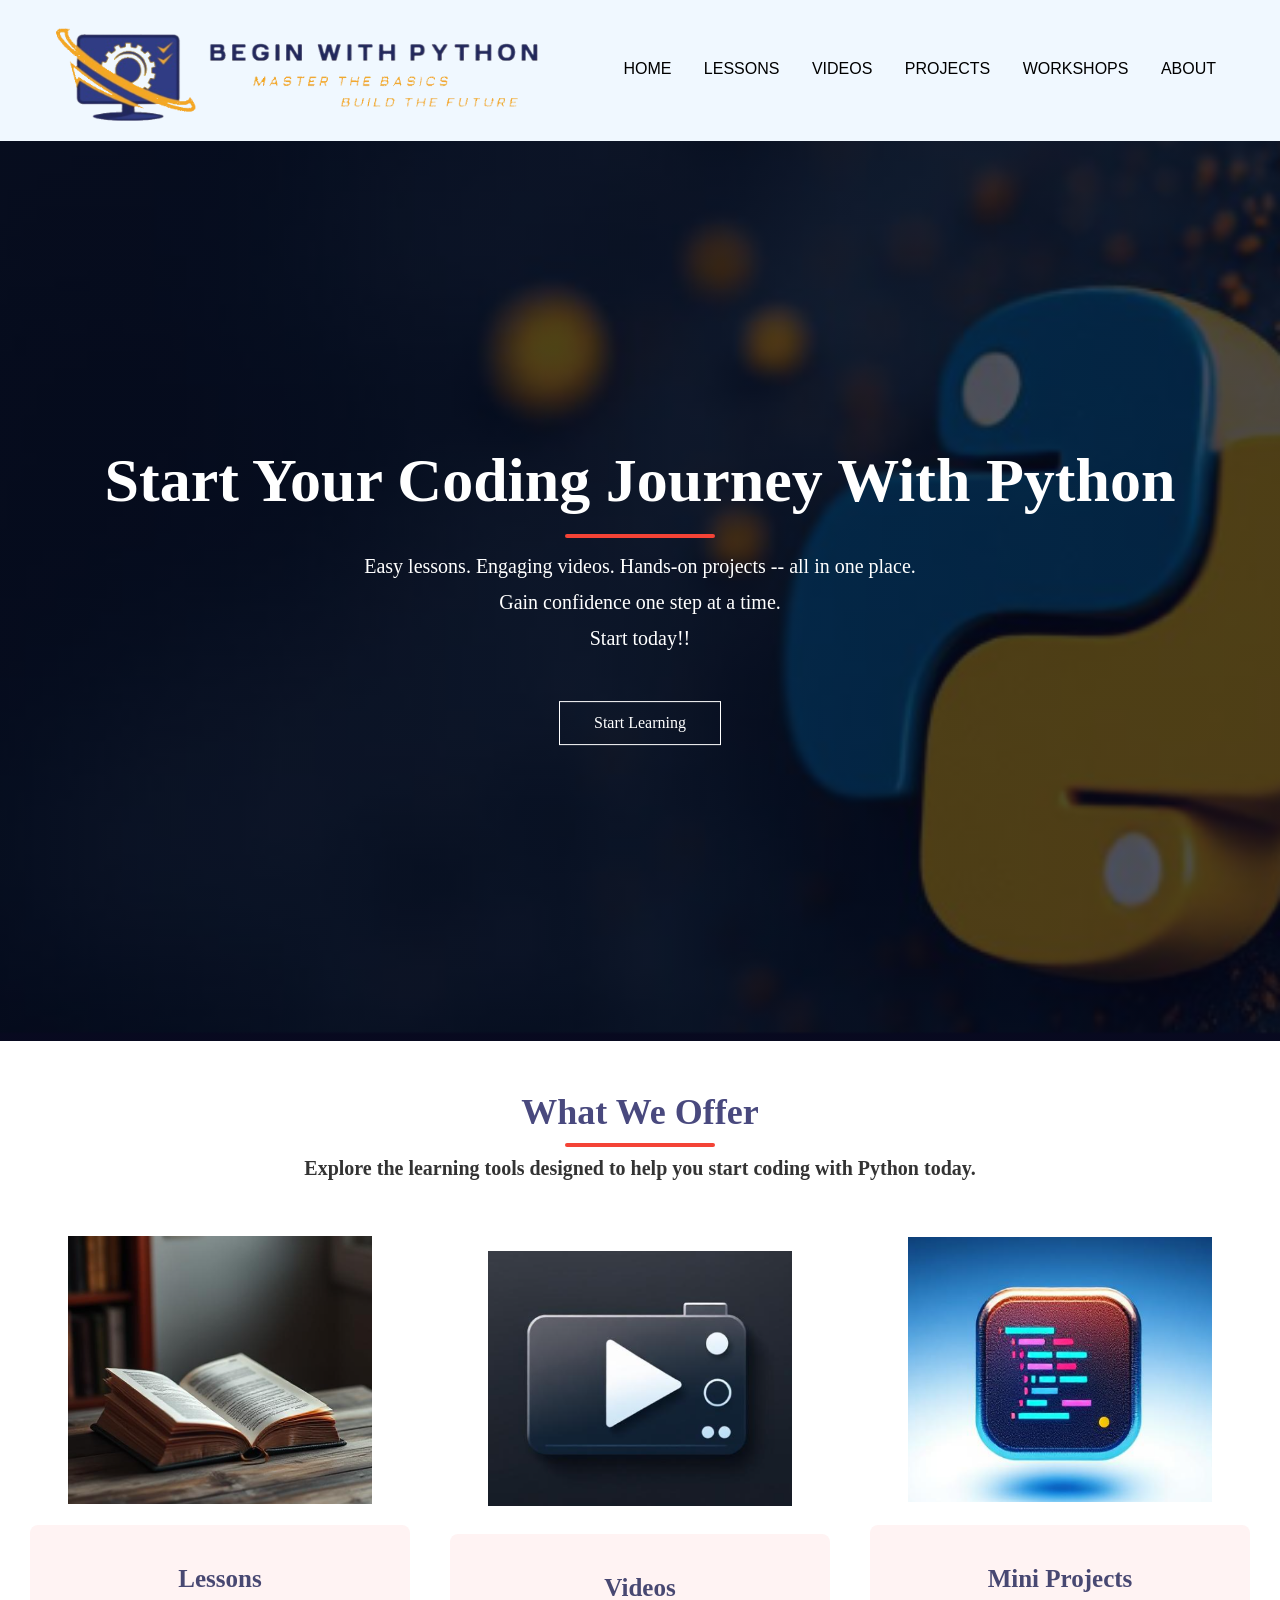
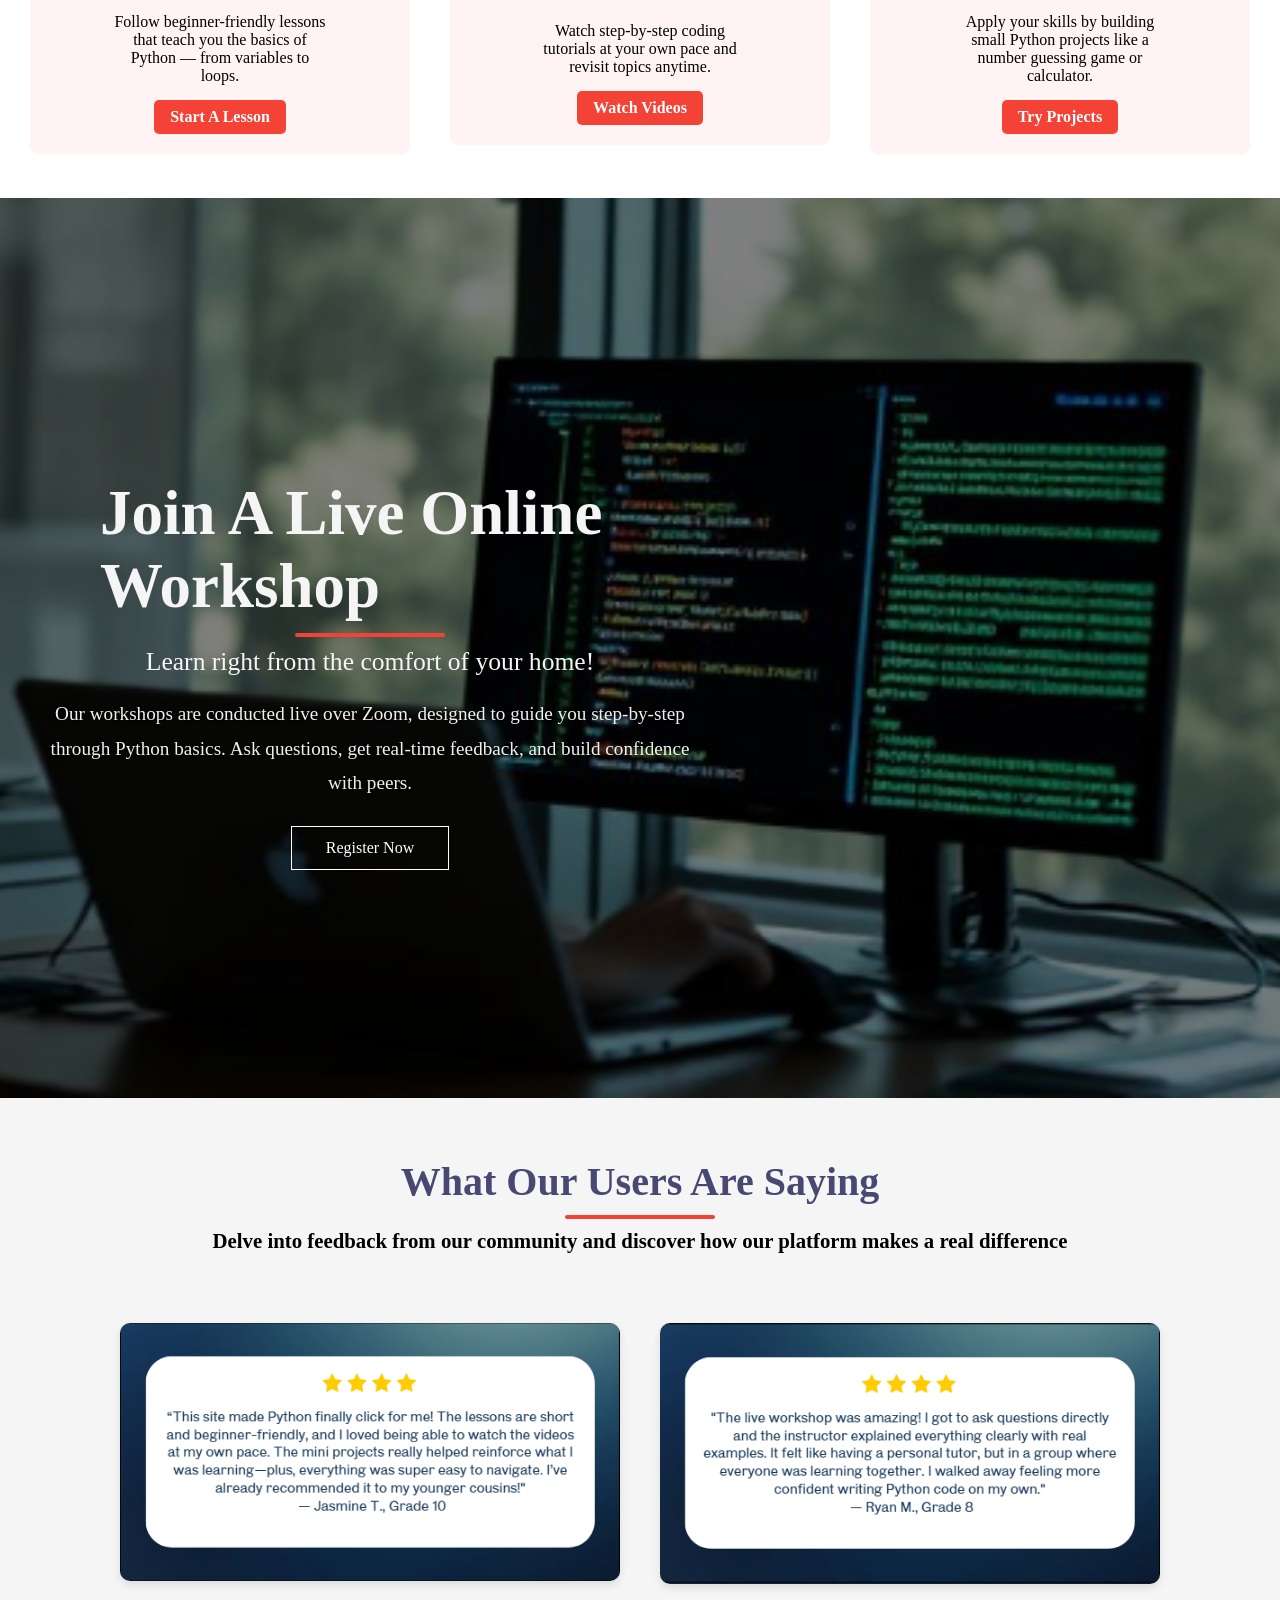
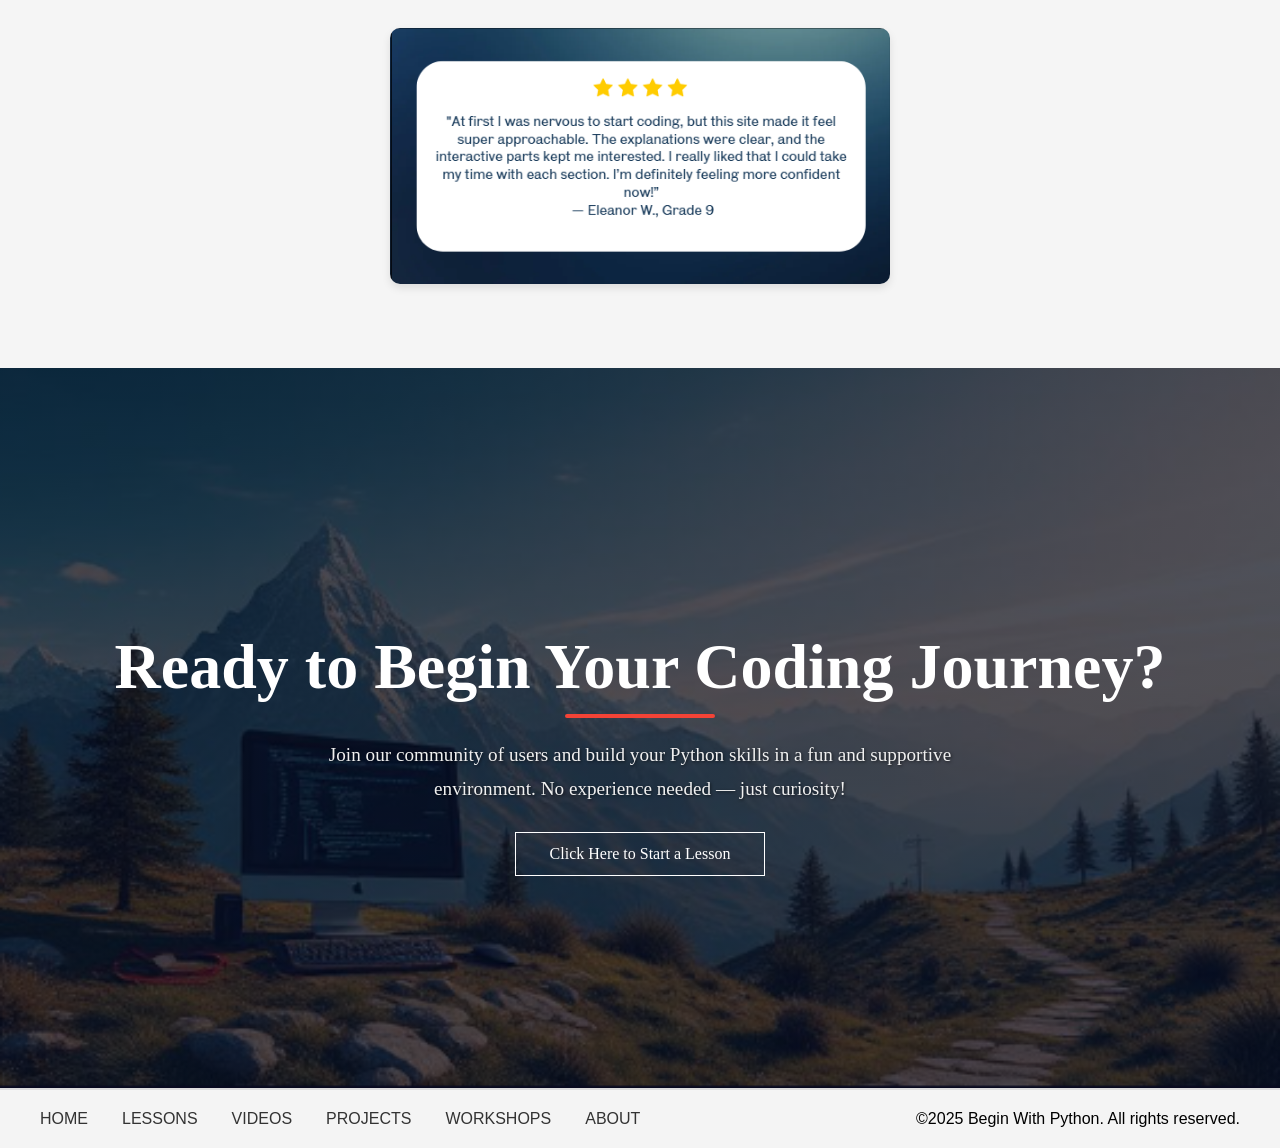
==== commit 7e766311: "Workshop Section Working on the workshop and projects section" ====
--- a/index.html
+++ b/index.html
@@ -91,7 +91,7 @@
             <div class = "container_left">
                 <h1>What Our Users Are Saying</h1>
                 <div class="line"></div>
-                <h2>Delve into real feedback from our community and discover how our platform makes a real difference</h2>
+                <h2>Delve into feedback from our community and discover how our platform makes a real difference</h2>
             </div>
             <div class="container_right">
                 <div class="card1">
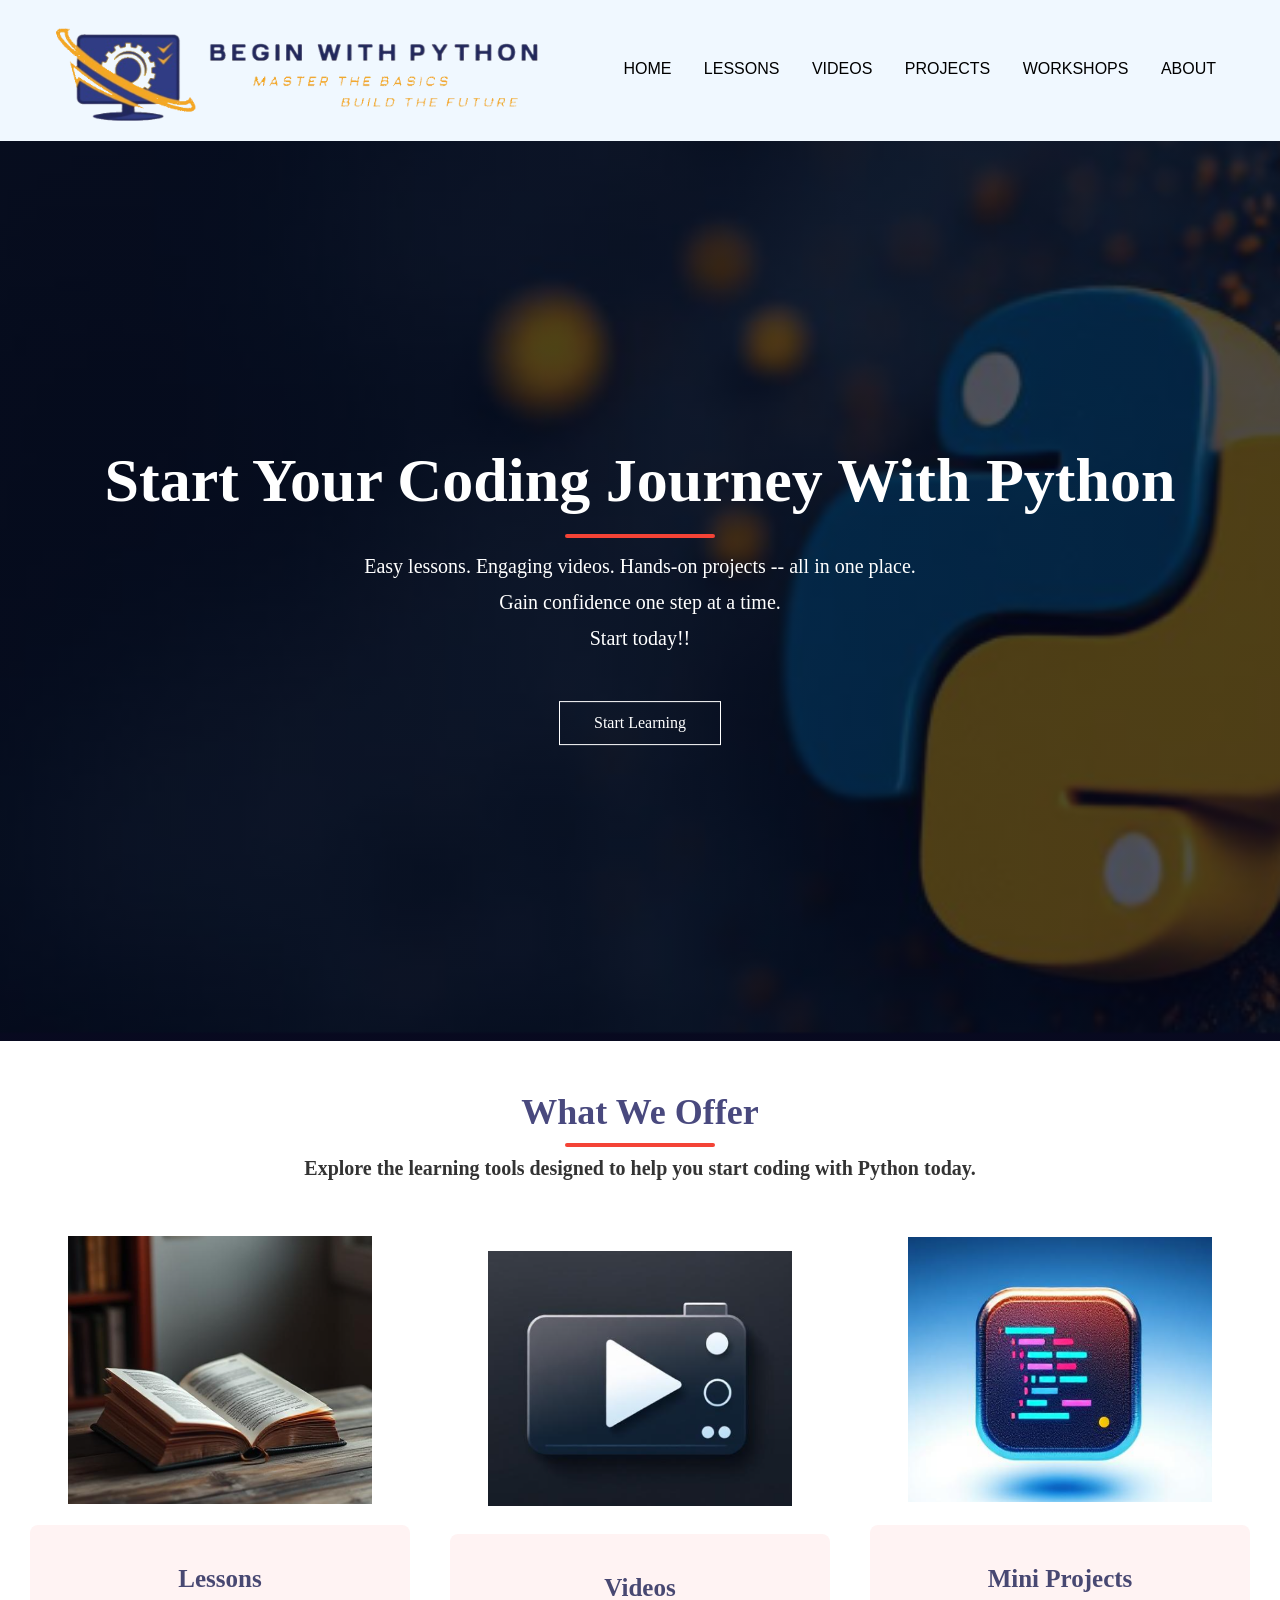
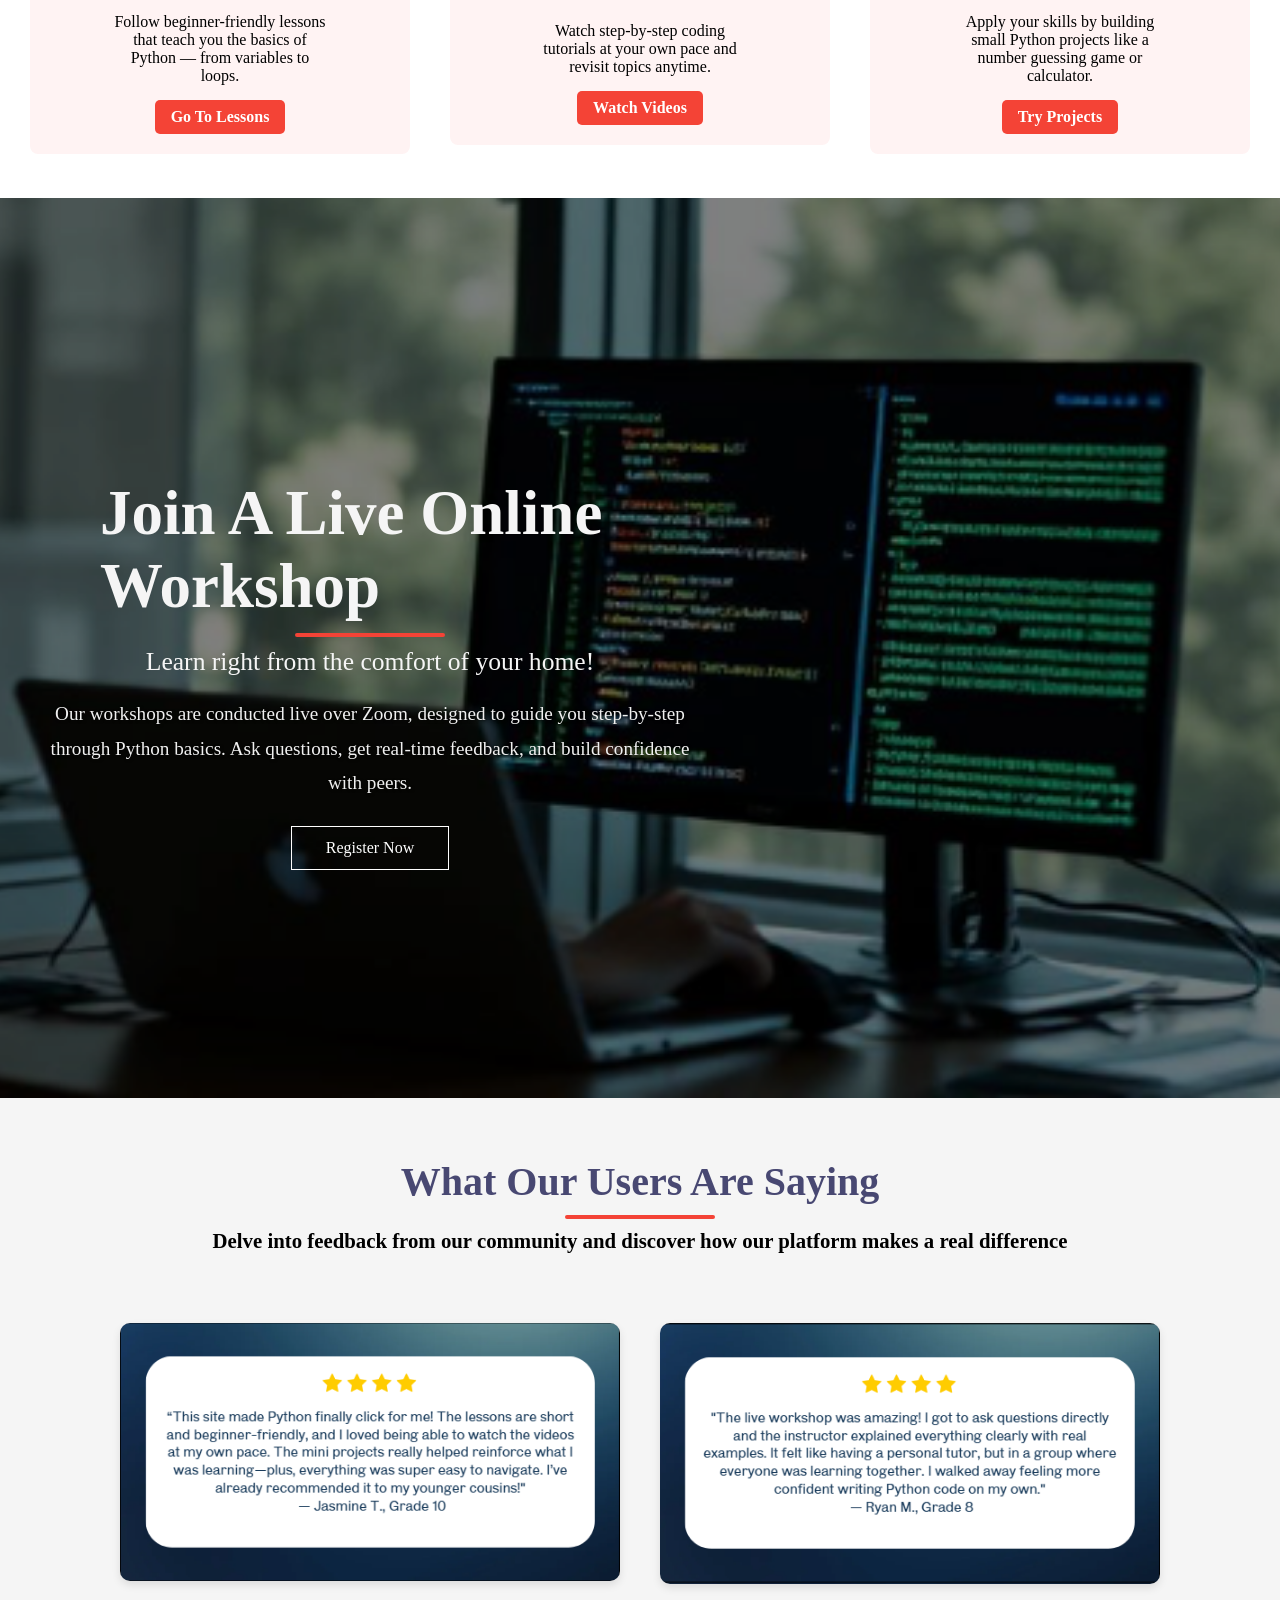
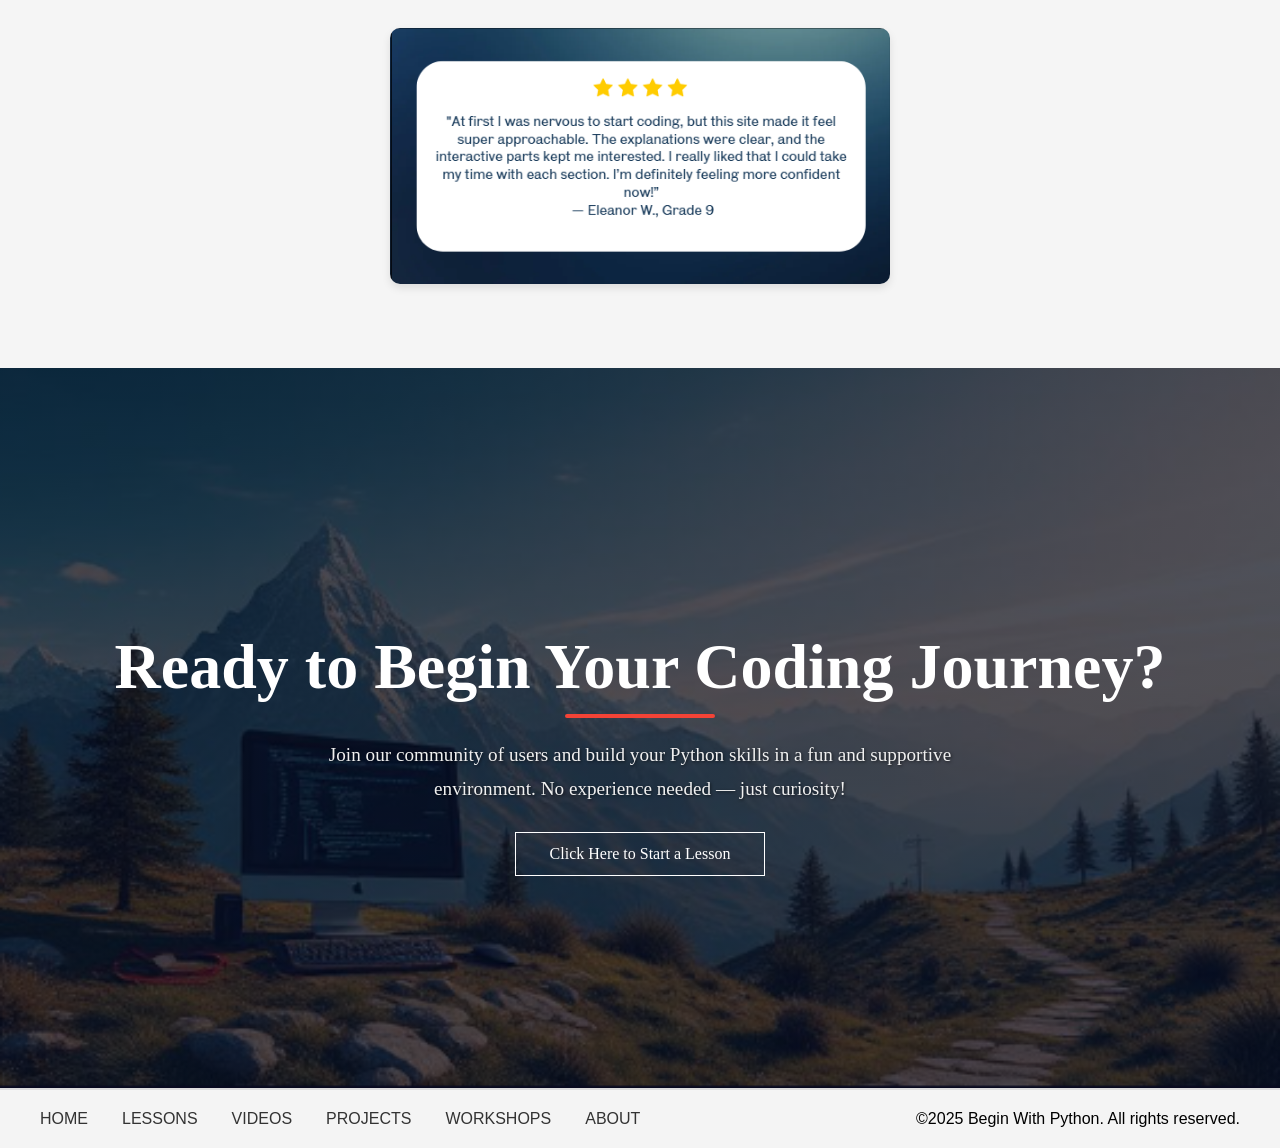
==== commit b1afb1c8: "Lessons Working on the lessons section" ====
--- a/index.html
+++ b/index.html
@@ -20,9 +20,9 @@
                 <ul>
                     <li><a href="index.html">HOME</a></li>
                     <li><a href="lessons.html">LESSONS</a></li>
-                    <li><a href="">VIDEOS</a></li>
-                    <li><a href="">PROJECTS</a></li>
-                    <li><a href="">WORKSHOPS</a></li>   
+                    <li><a href="videos.html">VIDEOS</a></li>
+                    <li><a href="projects.html">PROJECTS</a></li>
+                    <li><a href="workshops.html">WORKSHOPS</a></li>   
                     <li><a href="about.html">ABOUT</a></li>
                 </ul> 
             </div>
@@ -51,7 +51,7 @@
                 <div class="option-col">
                     <h3>Lessons</h3>
                     <p>Follow beginner-friendly lessons that teach you the basics of Python — from variables to loops. </p>
-                    <a href="lessons.html" class="lesson-button">Start A Lesson</a>
+                    <a href="lessons.html" class="lesson-button">Go To Lessons</a>
                 </div>
             </div>
             <div class="option-box">
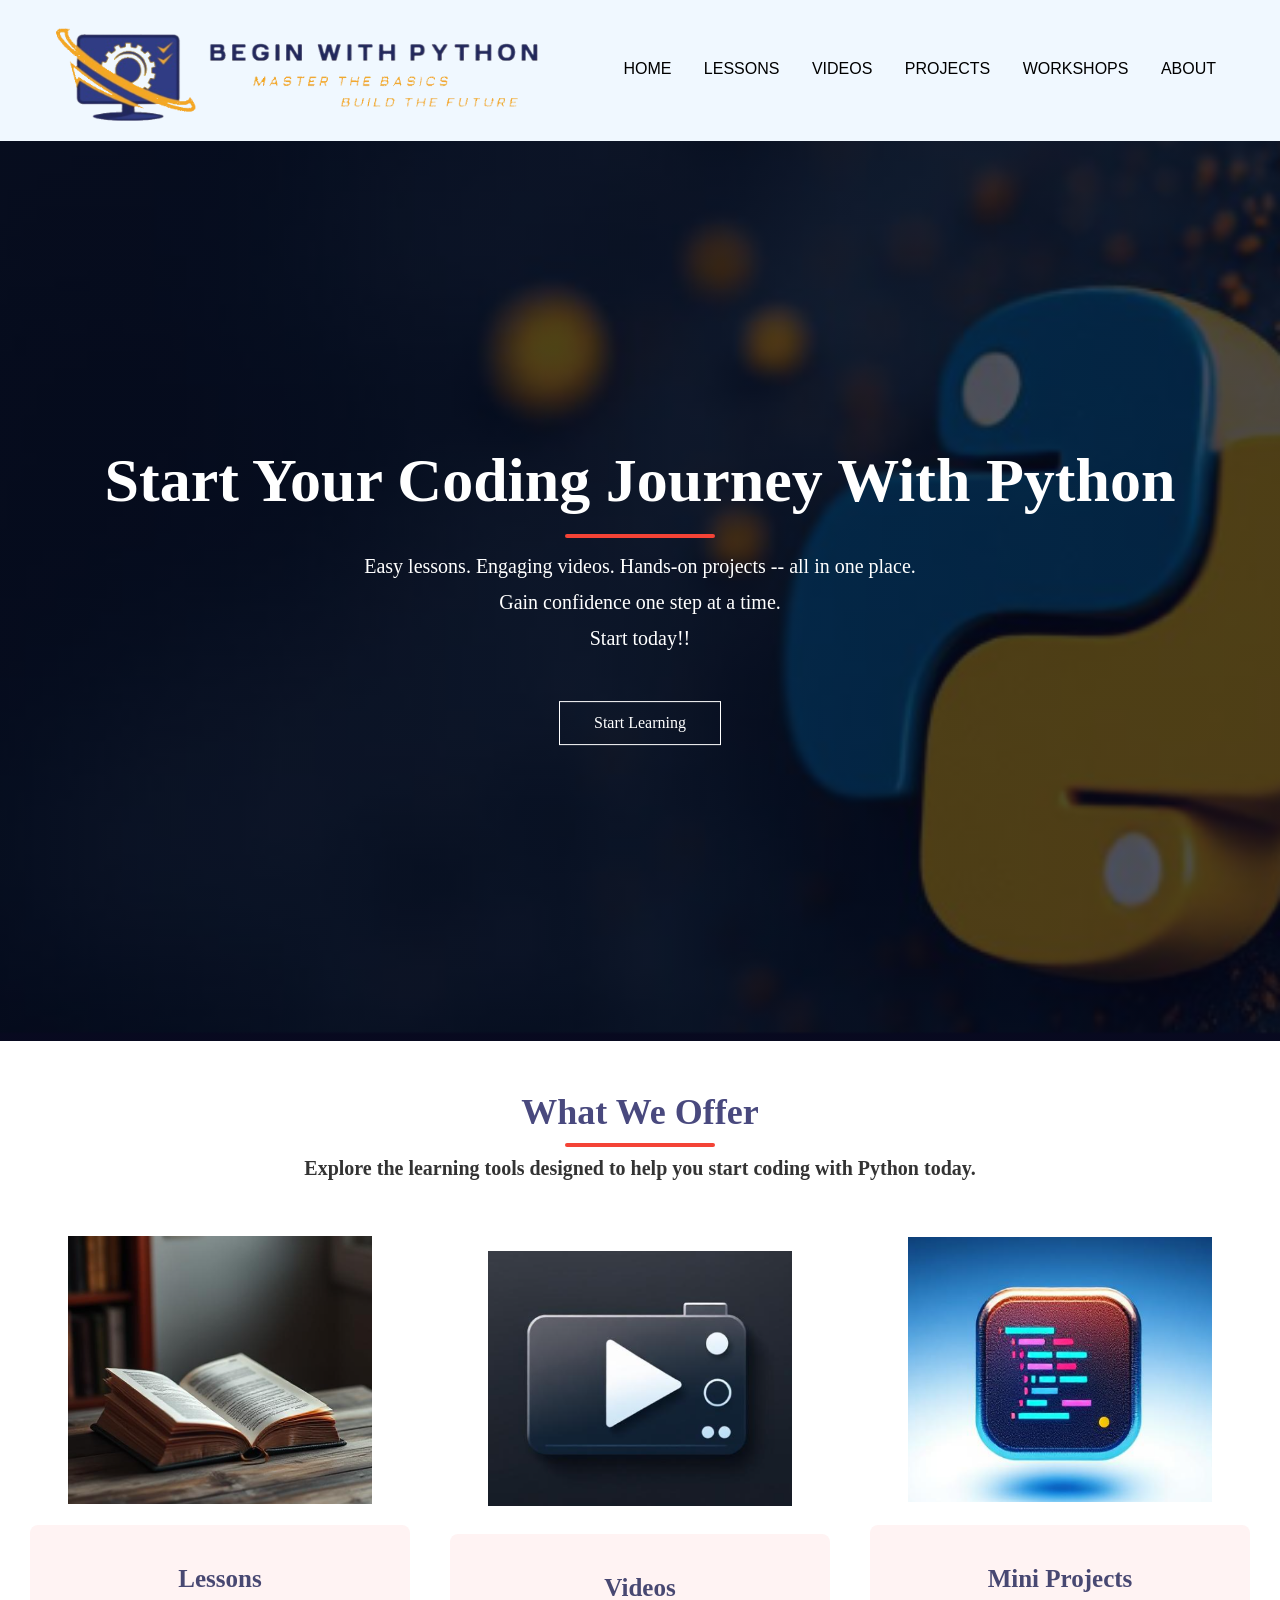
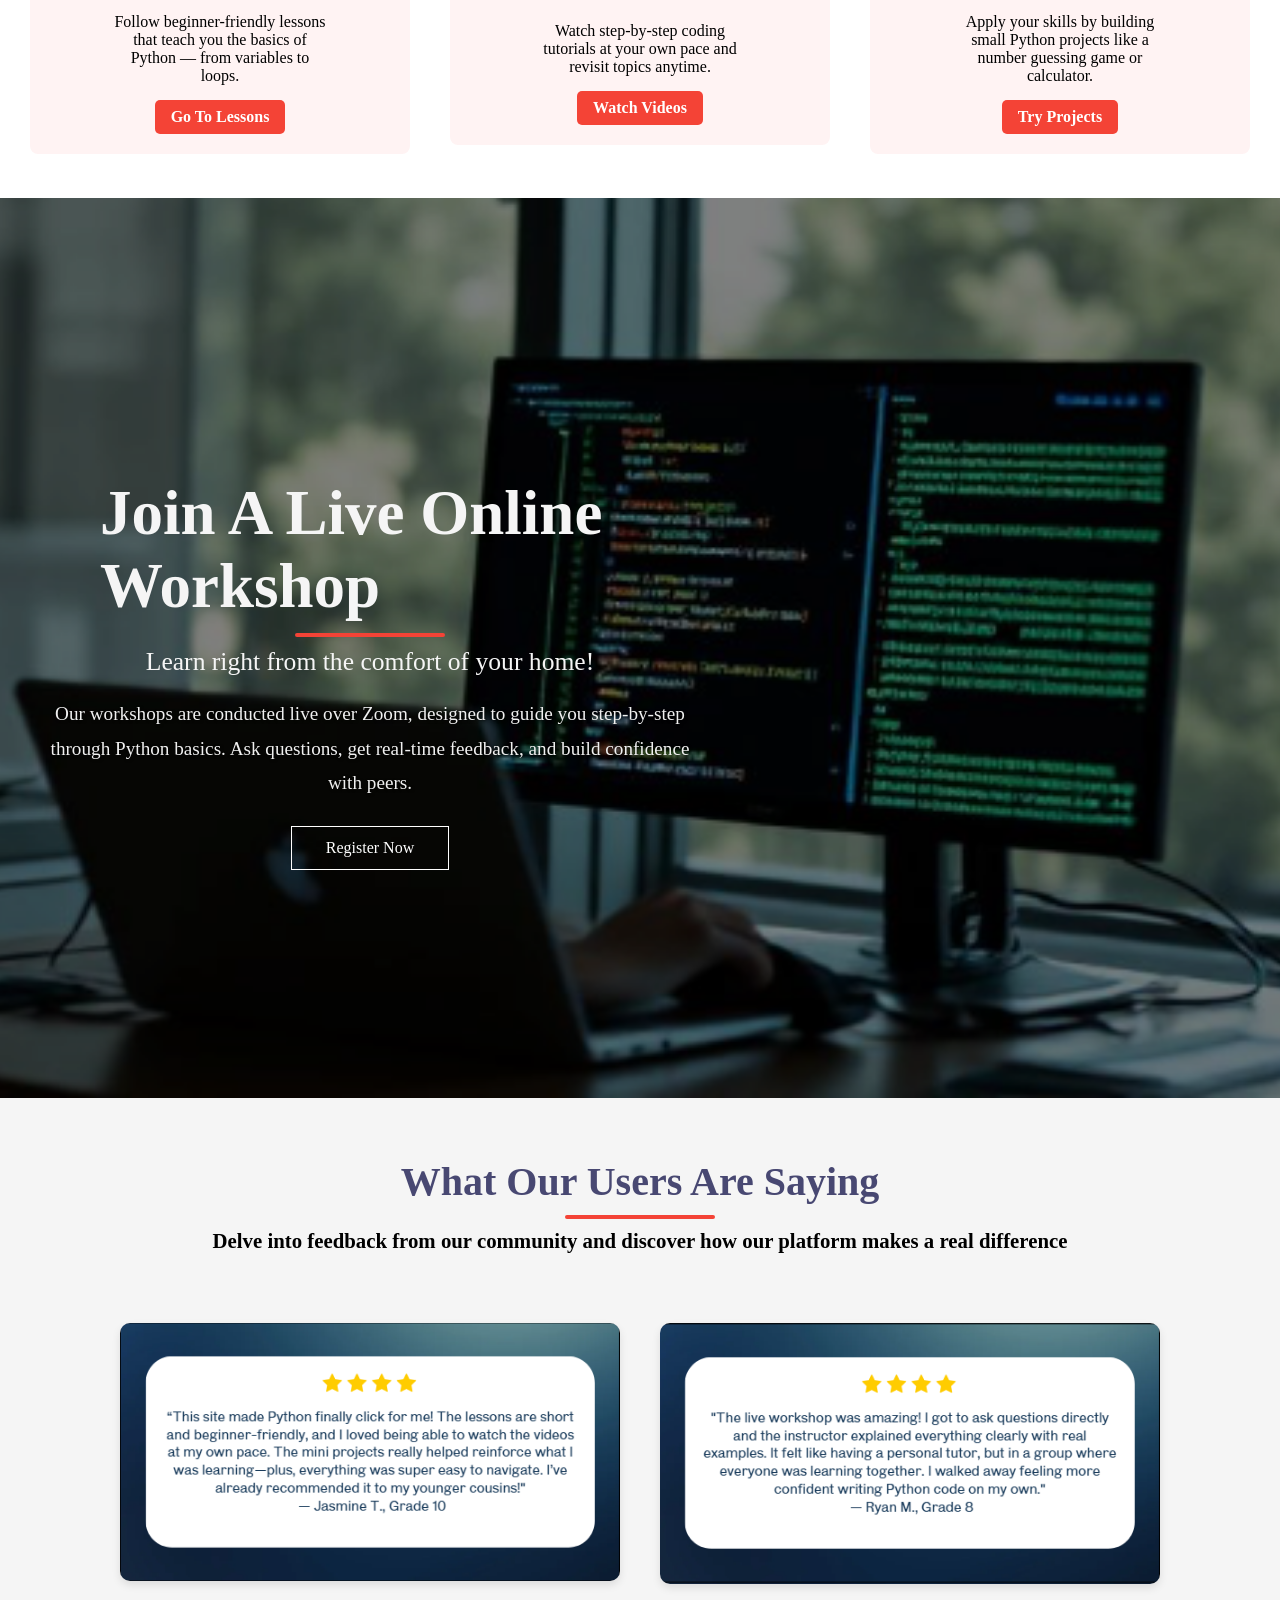
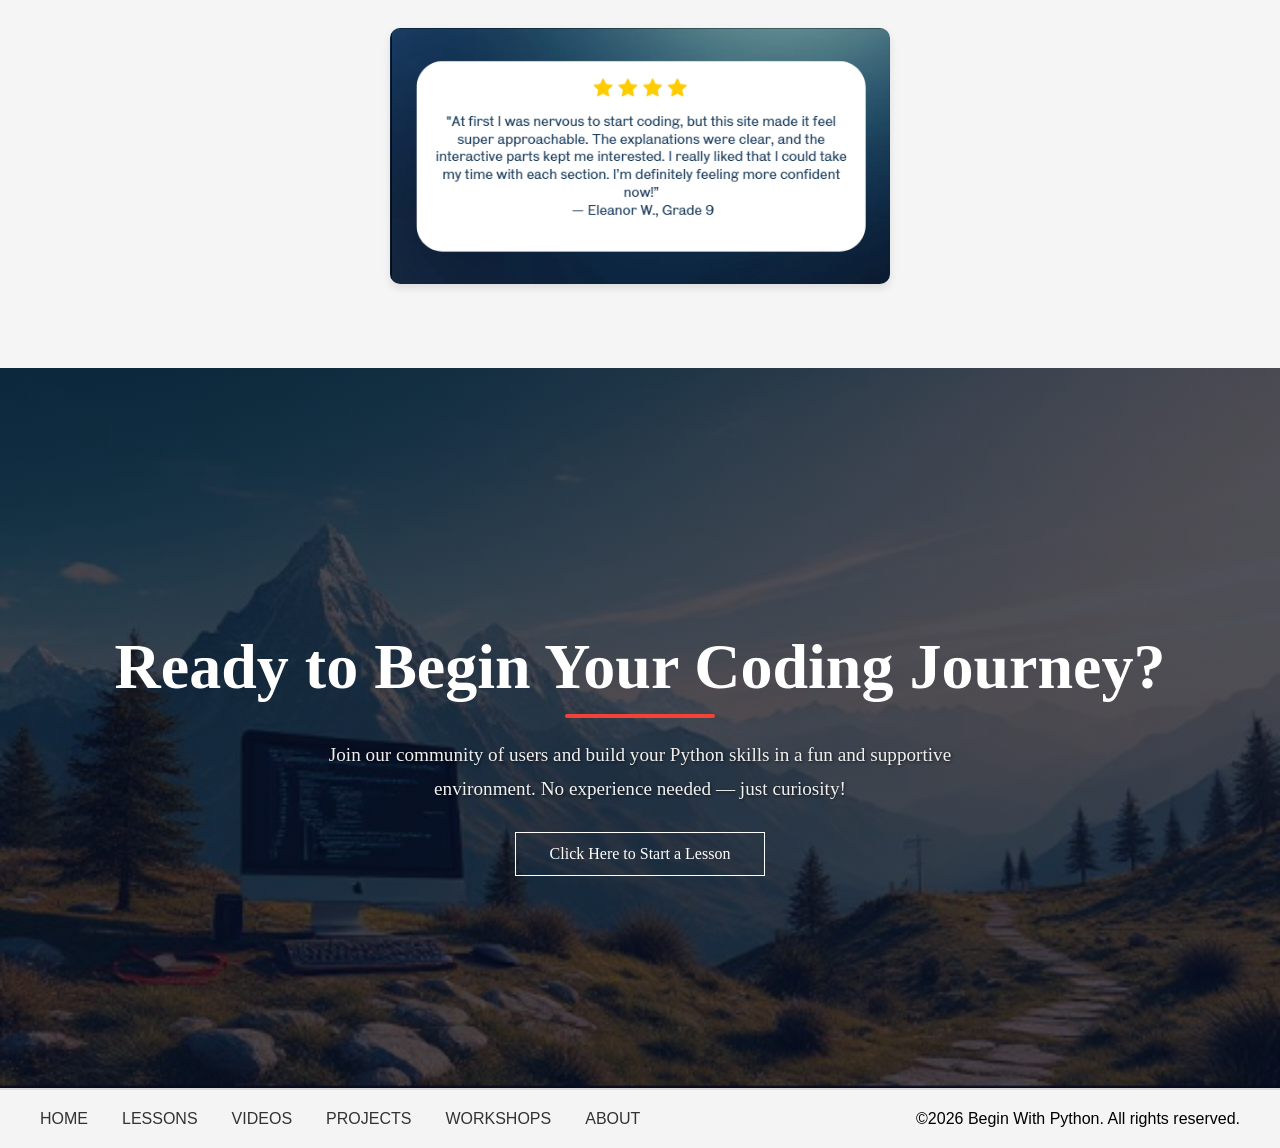
==== commit b50ca92a: "Adding more projects" ====
--- a/index.html
+++ b/index.html
@@ -126,7 +126,7 @@
             <li><a href="workshops.html">WORKSHOPS</a></li>   
             <li><a href="about.html">ABOUT</a></li> 
         </ul>
-        <p>©2025 Begin With Python. All rights reserved.</p>
+        <p>©2026 Begin With Python. All rights reserved.</p>
     </footer>
 
 </body>
--- a/style.css
+++ b/style.css
@@ -30,6 +30,7 @@
   justify-content: space-between;
   align-items: center;
   padding: 15px 50px;
+  flex-wrap: wrap;
 }
 
 nav{
@@ -254,7 +255,7 @@
 
 .workshop{
   width: 100%;
-  height: 100vh;
+  min-height: 100vh;
   background-image: url(images/w.png);
   background-position: center;
   background-size: cover;
@@ -617,3 +618,12 @@
   text-shadow: 1px 1px 2px rgba(0, 0, 0, 0.6);
 }
 
+@media (max-width: 900px) {
+  .top-nav nav {
+    padding: 10px 20px;
+  }
+
+  .top-nav img {
+    width: 280px;
+  }
+}
